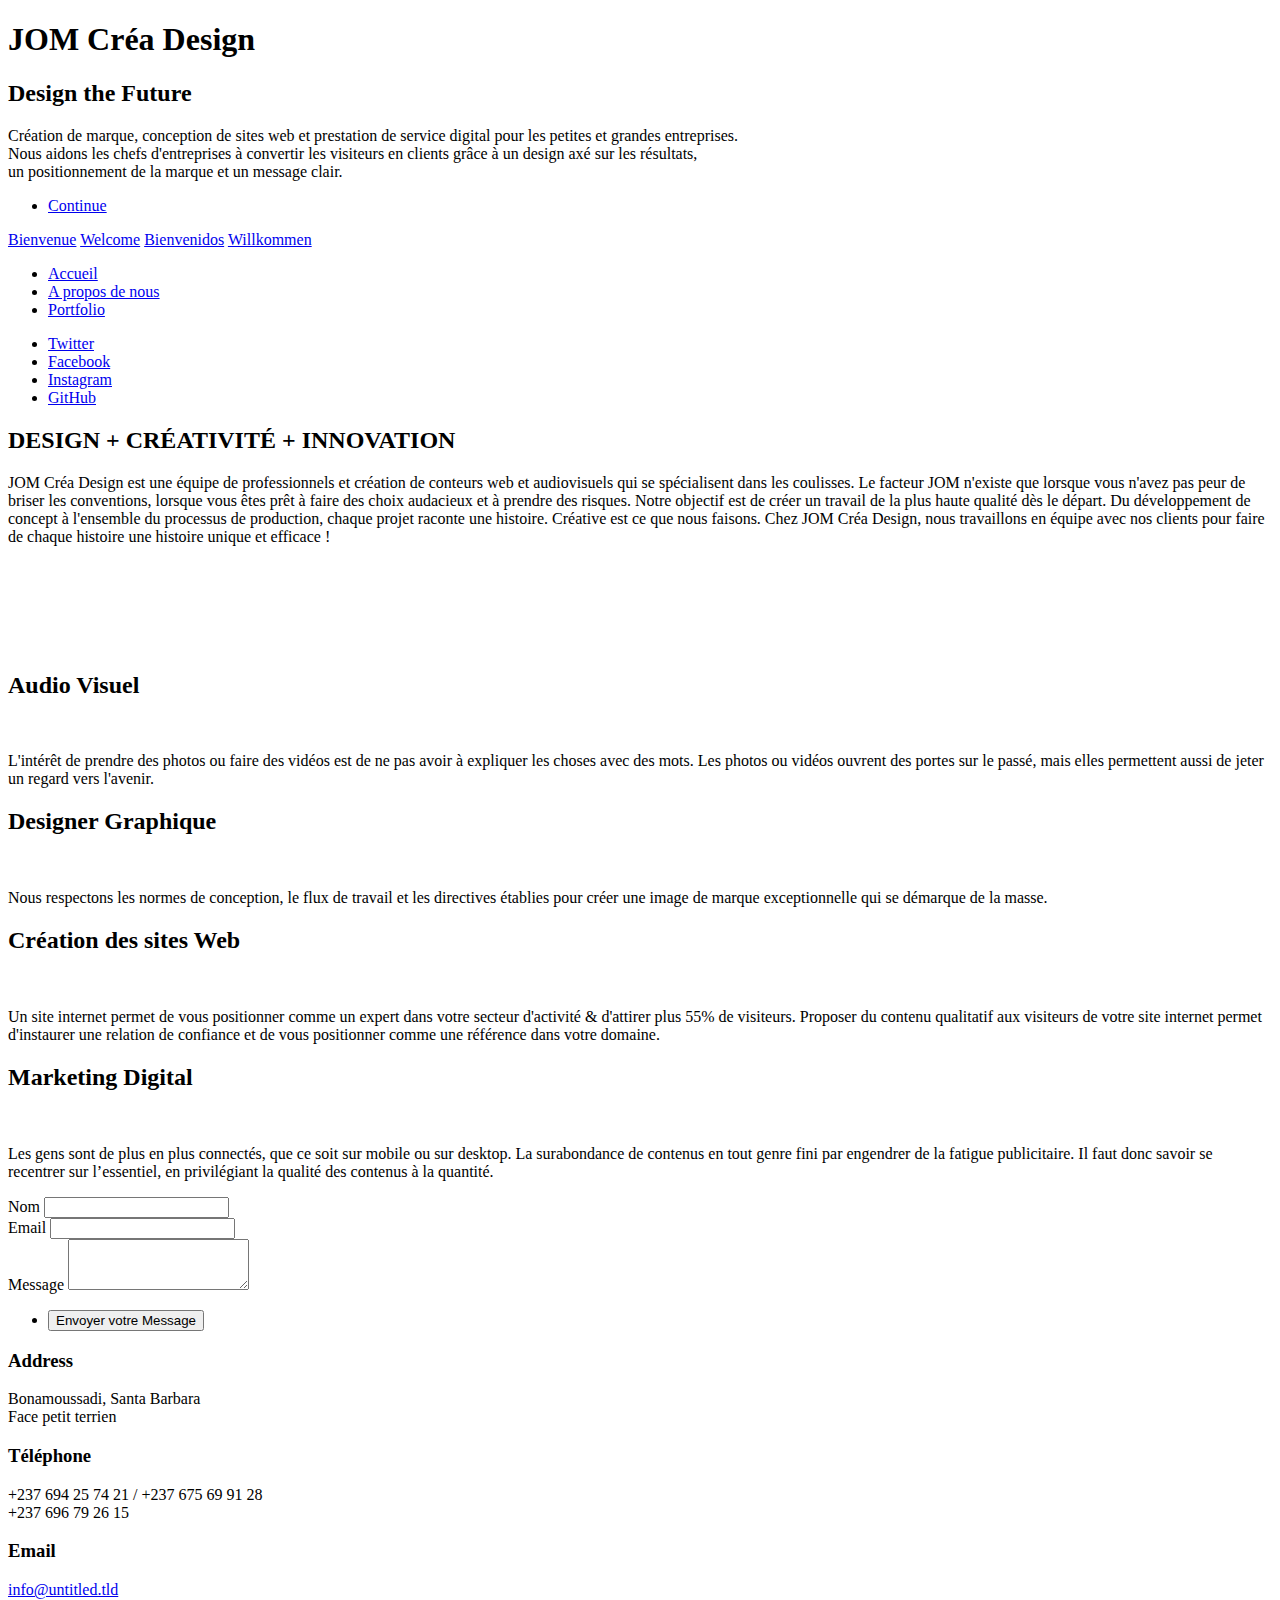
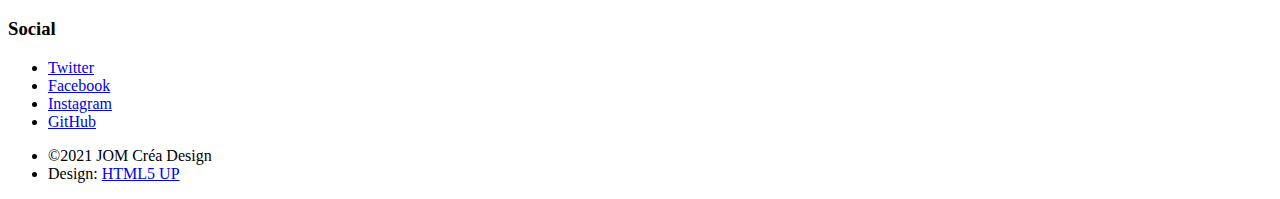
==== index.html @ 3e7ab995 "Add files via upload" ====
<!DOCTYPE HTML>
<!--
	Massively by HTML5 UP
	html5up.net | @ajlkn
	Free for personal and commercial use under the CCA 3.0 license (html5up.net/license)
-->
<html>
	<head>
		<title>JOM Créa Design</title>
		<meta charset="utf-8" />
		<meta name="viewport" content="width=device-width, initial-scale=1, user-scalable=no" />
		<link rel="stylesheet" href="assets/css/main.css" />
		<link rel="stylesheet" href="assets/css/lightbox.min.css" />
		<script type="text/javascript" src="assets/js/lightbox-plus-jquery.min.js"></script>
		<noscript><link rel="stylesheet" href="assets/css/noscript.css" /></noscript>
	</head>
	<body class="is-preload">

		<!-- Wrapper -->
			<div id="wrapper" class="fade-in">

				<!-- Intro -->
					<div id="intro">
						<h1>JOM Créa Design<br /></h1>
						<h2>Design the Future</h2>
						<p>Création de marque, conception de sites web et prestation de service digital pour les petites et grandes entreprises. <br>
							Nous aidons les chefs d'entreprises à convertir les visiteurs en clients grâce à un design axé sur les résultats, <br>
							un positionnement de la marque et un message clair.</p>
						<ul class="actions">
							<li><a href="#header" class="button icon solid solo fa-arrow-down scrolly">Continue</a></li>
						</ul>
					</div>

				<!-- Header -->
					<header id="header">
						<span><a href="index.html" class="logo">Bienvenue</a></span>
						<span><a href="index.html" class="logo">Welcome</a></span>
						<span><a href="index.html" class="logo">Bienvenidos</a></span>
						<span><a href="index.html" class="logo">Willkommen</a></span>
					</header>

				<!-- Nav -->
					<nav id="nav">
						<ul class="links">
							<li class="active"><a href="index.html">Accueil</a></li>
							<li><a href="generic.html">A propos de nous</a></li>
							<li><a href="elements.html">Portfolio</a></li>
						</ul>
						<ul class="icons">
							<li><a href="#" class="icon brands fa-twitter"><span class="label">Twitter</span></a></li>
							<li><a href="#" class="icon brands fa-facebook-f"><span class="label">Facebook</span></a></li>
							<li><a href="#" class="icon brands fa-instagram"><span class="label">Instagram</span></a></li>
							<li><a href="#" class="icon brands fa-github"><span class="label">GitHub</span></a></li>
						</ul>
					</nav>

				<!-- Main -->
					<div id="main">

						<!-- Featured Post -->
							<article class="post featured">
								<header class="major">
									<!----<span class="date">April 25, 2017</span>--->
									<h2>DESIGN + CRÉATIVITÉ + INNOVATION</h2>
									<p> JOM Créa Design est une équipe de professionnels et création de conteurs web et audiovisuels qui se spécialisent dans les coulisses. 
									Le facteur JOM n'existe que lorsque vous n'avez pas peur de briser les conventions, lorsque vous êtes prêt à faire des choix audacieux et à prendre des risques. Notre objectif est de créer un travail de la plus haute qualité dès le départ. Du développement de concept à l'ensemble du processus de production, chaque projet raconte une histoire. Créative est ce que nous faisons.
									Chez JOM Créa Design, nous travaillons en équipe avec nos clients pour faire de chaque histoire une histoire unique et efficace !</p>
								</header>
							<!----- Slideshow Container -->
								<div class="slideshow-container">
								<div class="mySlides fade">
									<a href="#" class="image main"><img src="images/Web Design.jpg" alt="" /></a>
								</div>
								<div class="mySlides fade">
									<a href="#" class="image main"><img src="images/pexels-kaboompics-com-6444.jpg" alt="" /></a>
								</div>
								<div class="mySlides fade">
									<a href="#" class="image main"><img src="images/pexels-erik-mclean-4115195.jpg" alt="" /></a>
								</div>
								<div class="mySlides fade">
									<a href="#" class="image main"><img src="images/pexels-jo-thÃ©ophile-2438928.jpg" alt="" /></a>
								</div>
								<div class="mySlides fade">
									<a href="#" class="image main"><img src="images/pexels-jessica-lynn-lewis-593324.jpg" alt="" /></a>
								</div>
								<!-- Next and previous buttons 
  									<a class="prev" onclick="plusSlides(-1)">&#10094;</a>
  									<a class="next" onclick="plusSlides(1)">&#10095;</a>
								</div>
								<br>-->

								<!-- The dots/circles -->
								<div style="text-align:center">
  									<span class="dot" onclick="currentSlide(1)"></span> 
  									<span class="dot" onclick="currentSlide(2)"></span> 
  									<span class="dot" onclick="currentSlide(3)"></span> 
									<span class="dot" onclick="currentSlide(4)"></span>
									<span class="dot" onclick="currentSlide(5)"></span> 
								</div>
								<!---- <ul class="actions special">
									<li><a href="#" class="button large">Full Story</a></li>
								</ul> --->
							</article>

						<!-- Posts -->
							<section class="posts">
								<article>
									<header>
										<!--- <span class="date">April 24, 2017</span> --->
										<h2>Audio Visuel</h2>
									</header>
									<a href="#" class="image fit"><img src="images/pexels-harry-cunningham-harrydigital-3619918.jpg" alt="" /></a>
									<p>L'intérêt de prendre des photos ou faire des vidéos est de ne pas avoir à expliquer les choses avec des mots. Les photos ou vidéos ouvrent des portes sur le passé, mais elles permettent aussi de jeter un regard vers l'avenir.</p>
									<!--- <ul class="actions special">
										<li><a href="#" class="button">Full Story</a></li>
									</ul> --->
								</article>
								<article>
									<header>
										<!--- <span class="date">April 22, 2017</span> --->
										<h2>Designer Graphique</h2>
									</header>
									<a href="#" class="image fit"><img src="images/Basics-of-Logo-Designing.jpg" alt="" /></a>
									<p>Nous respectons les normes de conception, le flux de travail et les directives établies pour créer une image de marque exceptionnelle qui se démarque de la masse.</p>
									<!--- <ul class="actions special">
										<li><a href="#" class="button">Full Story</a></li>
									</ul> --->
								</article>
								<article>
									<header>
										<!--- <span class="date">April 18, 2017</span> --->
										<h2>Création des sites Web</h2>
									</header>
									<a href="#" class="image fit"><img src="images/pexels-cytonn-photography-955398.jpg" alt="" /></a>
									<p>Un site internet permet de vous positionner comme un expert dans votre secteur d'activité & d'attirer plus 55% de visiteurs. Proposer du contenu qualitatif aux visiteurs de votre site internet permet d'instaurer une relation de confiance et de vous positionner comme une référence dans votre domaine.</p>
									<!---<ul class="actions special">
										<li><a href="#" class="button">Full Story</a></li>
									</ul>--->
								</article>
								<article>
									<header>
										<!--- <span class="date">April 14, 2017</span>--->
										<h2>Marketing Digital</h2>
									</header>
									<a href="#" class="image fit"><img src="images/Digital-marketing-concept.jpg.webp" alt="" /></a>
									<p>Les gens sont de plus en plus connectés, que ce soit sur mobile ou sur desktop.
										La surabondance de contenus en tout genre fini par engendrer de la fatigue publicitaire.
										Il faut donc savoir se recentrer sur l’essentiel, en privilégiant la qualité des contenus à la quantité.</p>
									<ul class="actions special">
										<!--- <li><a href="#" class="button">Full Story</a></li>
									</ul> --->
								</article>
								<!--- <article>
									<header>
										<span class="date">April 11, 2017</span>
										<h2><a href="#">Odio magna<br />
										sed consectetur</a></h2>
									</header>
									<a href="#" class="image fit"><img src="images/pic06.jpg" alt="" /></a>
									<p>Donec eget ex magna. Interdum et malesuada fames ac ante ipsum primis in faucibus. Pellentesque venenatis dolor imperdiet dolor mattis sagittis magna etiam.</p>
									<ul class="actions special">
										<li><a href="#" class="button">Full Story</a></li>
									</ul>
								</article>
								<article>
									<header>
										<span class="date">April 7, 2017</span>
										<h2><a href="#">Augue lorem<br />
										primis vestibulum</a></h2>
									</header>
									<a href="#" class="image fit"><img src="images/pic07.jpg" alt="" /></a>
									<p>Donec eget ex magna. Interdum et malesuada fames ac ante ipsum primis in faucibus. Pellentesque venenatis dolor imperdiet dolor mattis sagittis magna etiam.</p>
									<ul class="actions special">
										<li><a href="#" class="button">Full Story</a></li>
									</ul>
								</article> --->
							</section>

						<!-- Footer -->
							<!-- <footer>
								<div class="pagination">
									<a href="#" class="previous">Prev</a>
									<a href="#" class="page active">1</a>
									<a href="#" class="page">2</a>
									<a href="#" class="page">3</a>
									<span class="extra">&hellip;</span>
									<a href="#" class="page">8</a>
									<a href="#" class="page">9</a>
									<a href="#" class="page">10</a>
									<a href="#" class="next">Next</a>
								</div>
							</footer> --->

					</div>

				<!-- Footer -->
					<footer id="footer">
						<section>
							<form method="post" action="#">
								<div class="fields">
									<div class="field">
										<label for="name">Nom</label>
										<input type="text" name="name" id="name" />
									</div>
									<div class="field">
										<label for="email">Email</label>
										<input type="text" name="email" id="email" />
									</div>
									<div class="field">
										<label for="message">Message</label>
										<textarea name="message" id="message" rows="3"></textarea>
									</div>
								</div>
								<ul class="actions">
									<li><input type="submit" value="Envoyer votre Message" /></li>
								</ul>
							</form>
						</section>
						<section class="split contact">
							<section class="alt">
								<h3>Address</h3>
								<p>Bonamoussadi, Santa Barbara<br />
									Face petit terrien</p>
							</section>
							<section>
								<h3>Téléphone</h3>
								<p>+237 694 25 74 21 / +237 675 69 91 28 <br> +237 696 79 26 15</p>
							</section>
							<section>
								<h3>Email</h3>
								<p><a href="#">info@untitled.tld</a></p>
							</section>
							<section>
								<h3>Social</h3>
								<ul class="icons alt">
									<li><a href="#" class="icon brands alt fa-twitter"><span class="label">Twitter</span></a></li>
									<li><a href="#" class="icon brands alt fa-facebook-f"><span class="label">Facebook</span></a></li>
									<li><a href="#" class="icon brands alt fa-instagram"><span class="label">Instagram</span></a></li>
									<li><a href="#" class="icon brands alt fa-github"><span class="label">GitHub</span></a></li>
								</ul>
							</section>
						</section>
					</footer>

				<!-- Copyright -->
					<div id="copyright">
						<ul><li>&copy;2021 JOM Créa Design</li><li>Design: <a href="https://html5up.net">HTML5 UP</a></li></ul>
					</div>

			</div>

		<!-- Scripts -->
			<script src="assets/js/jquery.min.js"></script>
			<script src="assets/js/jquery.scrollex.min.js"></script>
			<script src="assets/js/jquery.scrolly.min.js"></script>
			<script src="assets/js/browser.min.js"></script>
			<script src="assets/js/breakpoints.min.js"></script>
			<script src="assets/js/util.js"></script>
			<script src="assets/js/main.js"></script>
			<script src="assets/js/lightbox-plus-jquery.min.js"></script>

	</body>
</html>
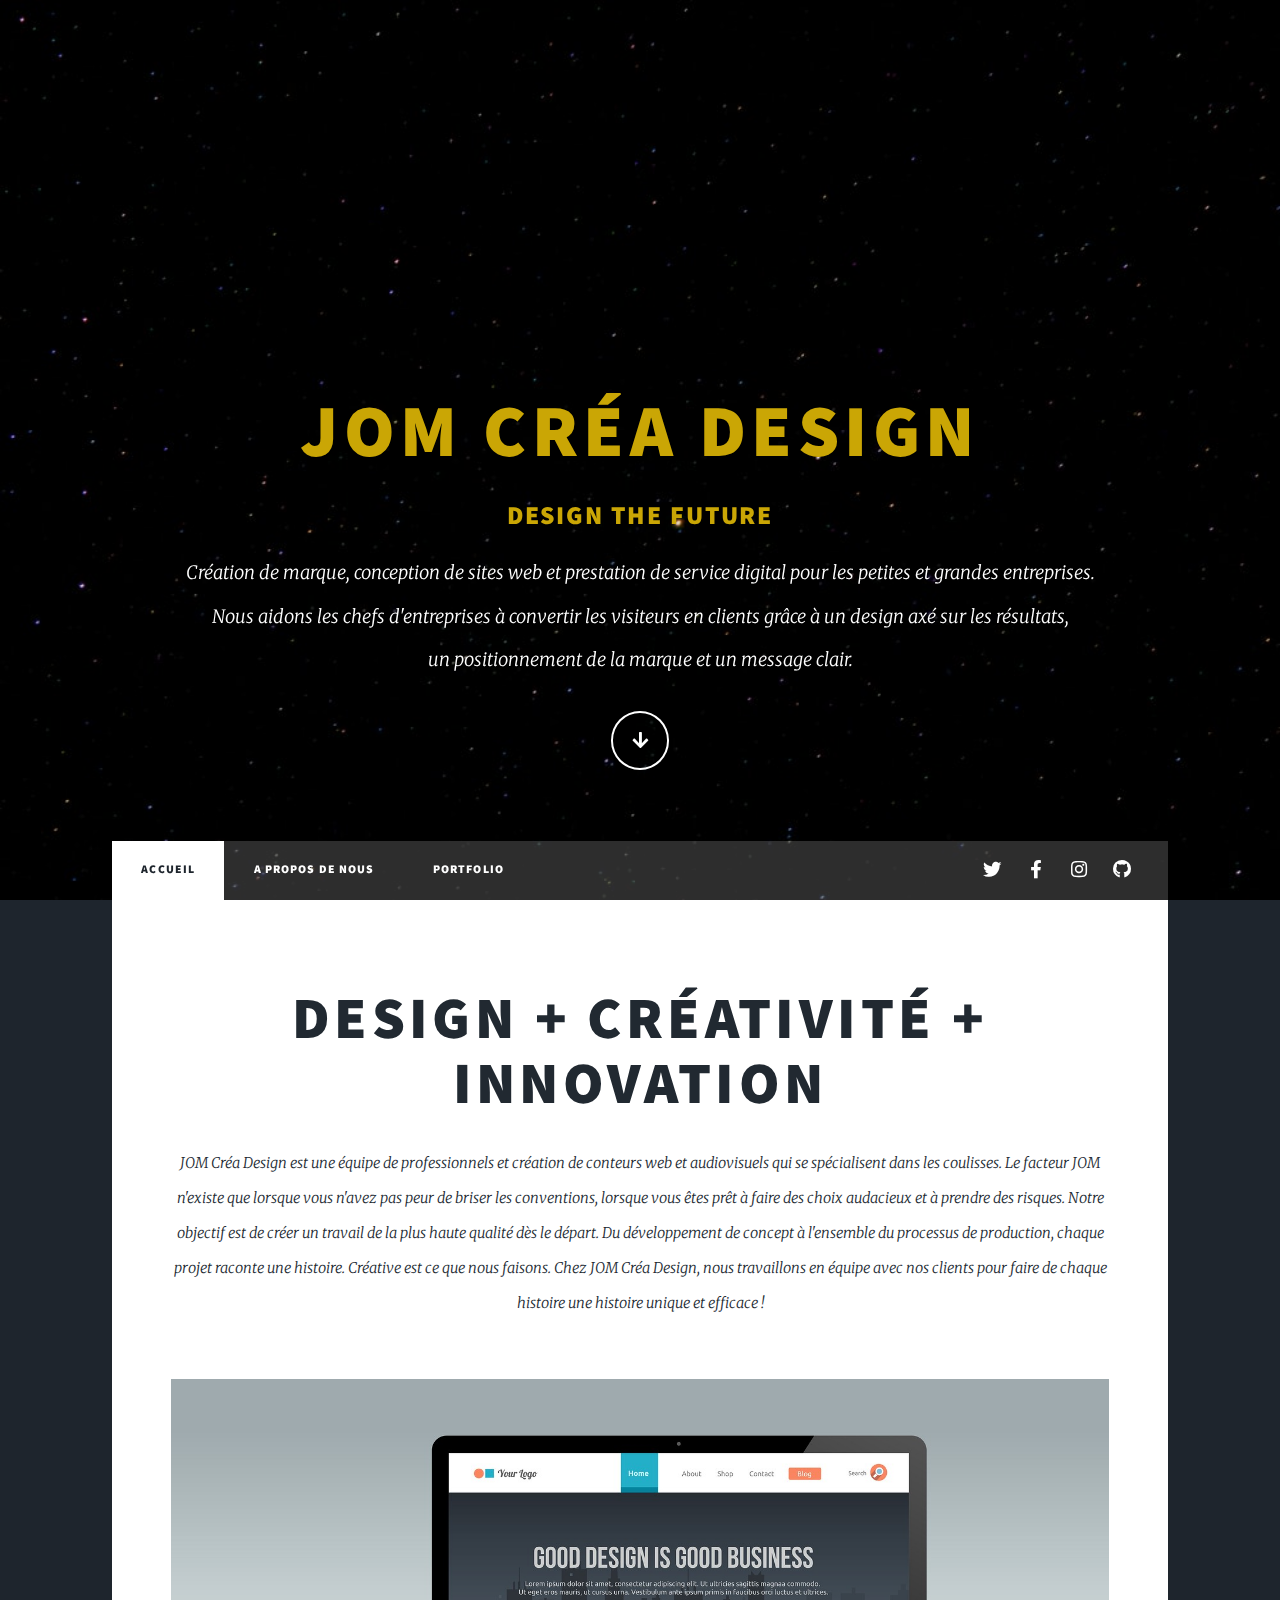
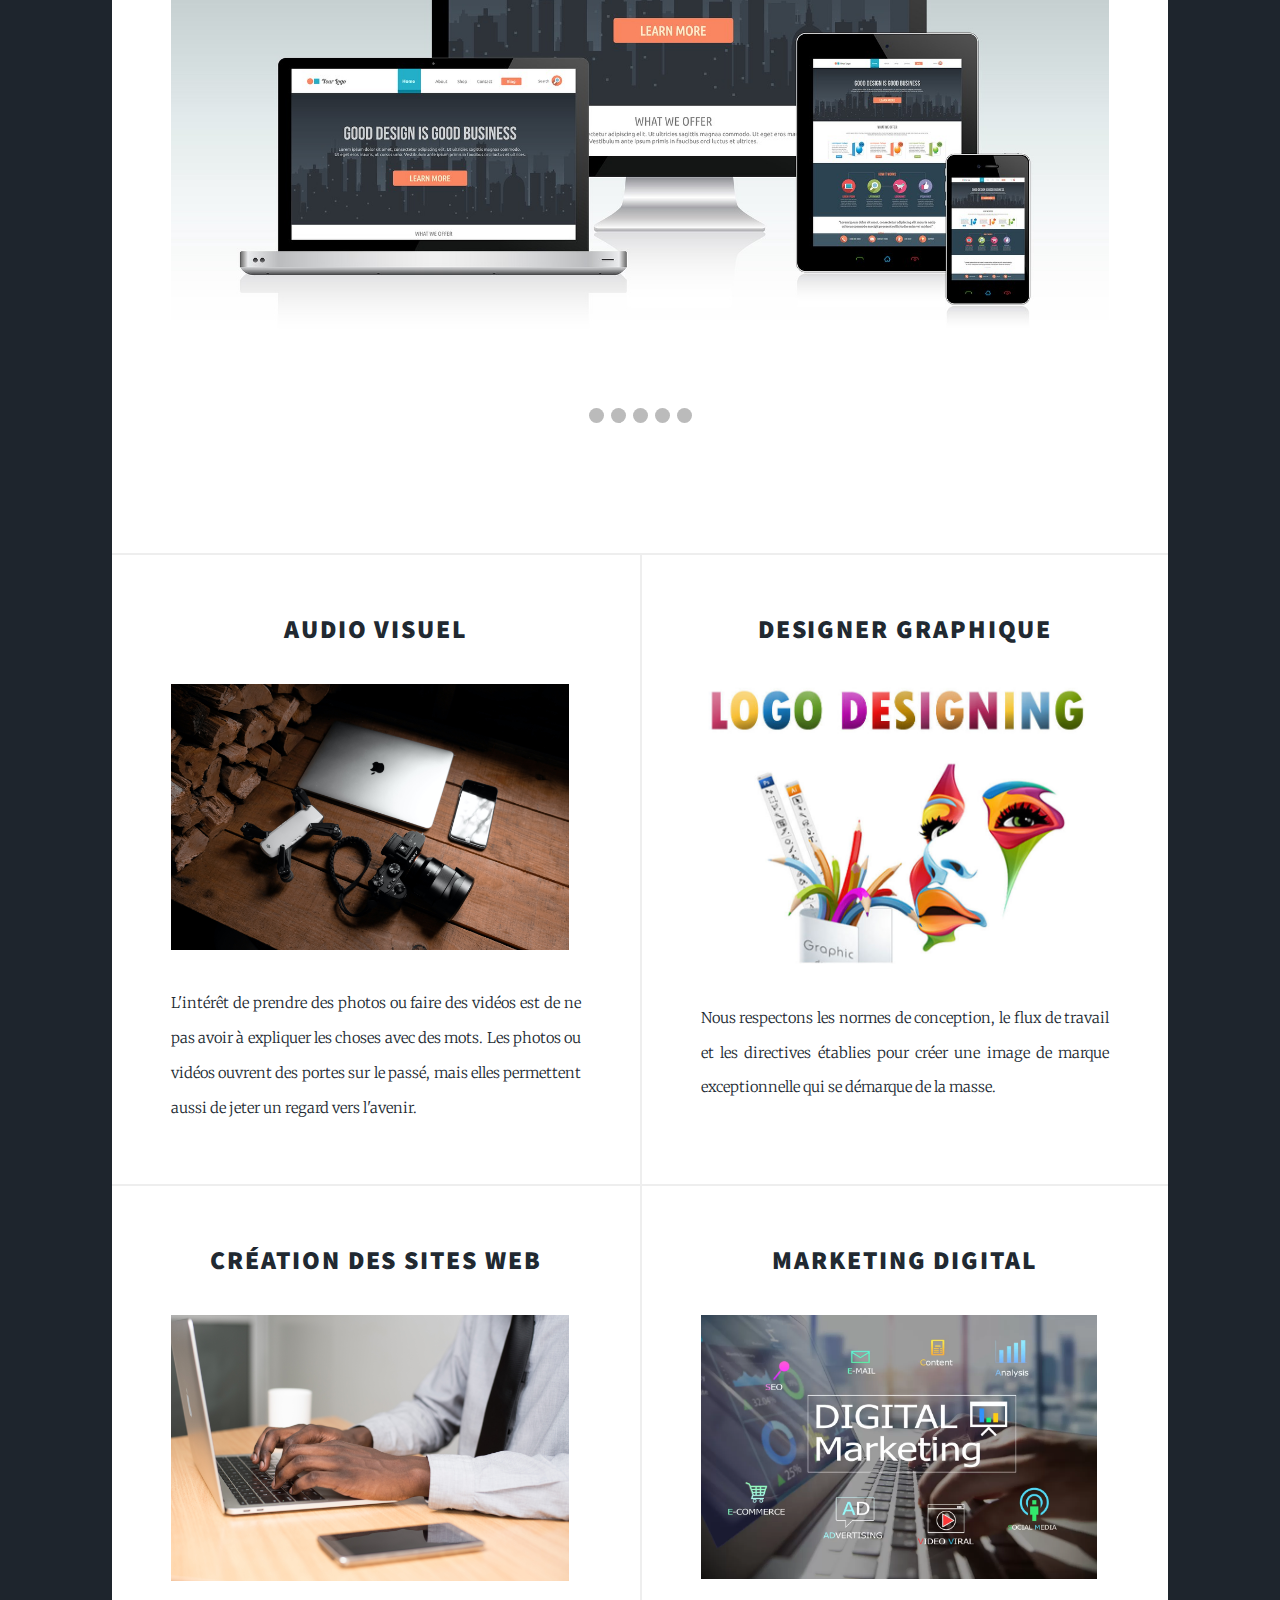
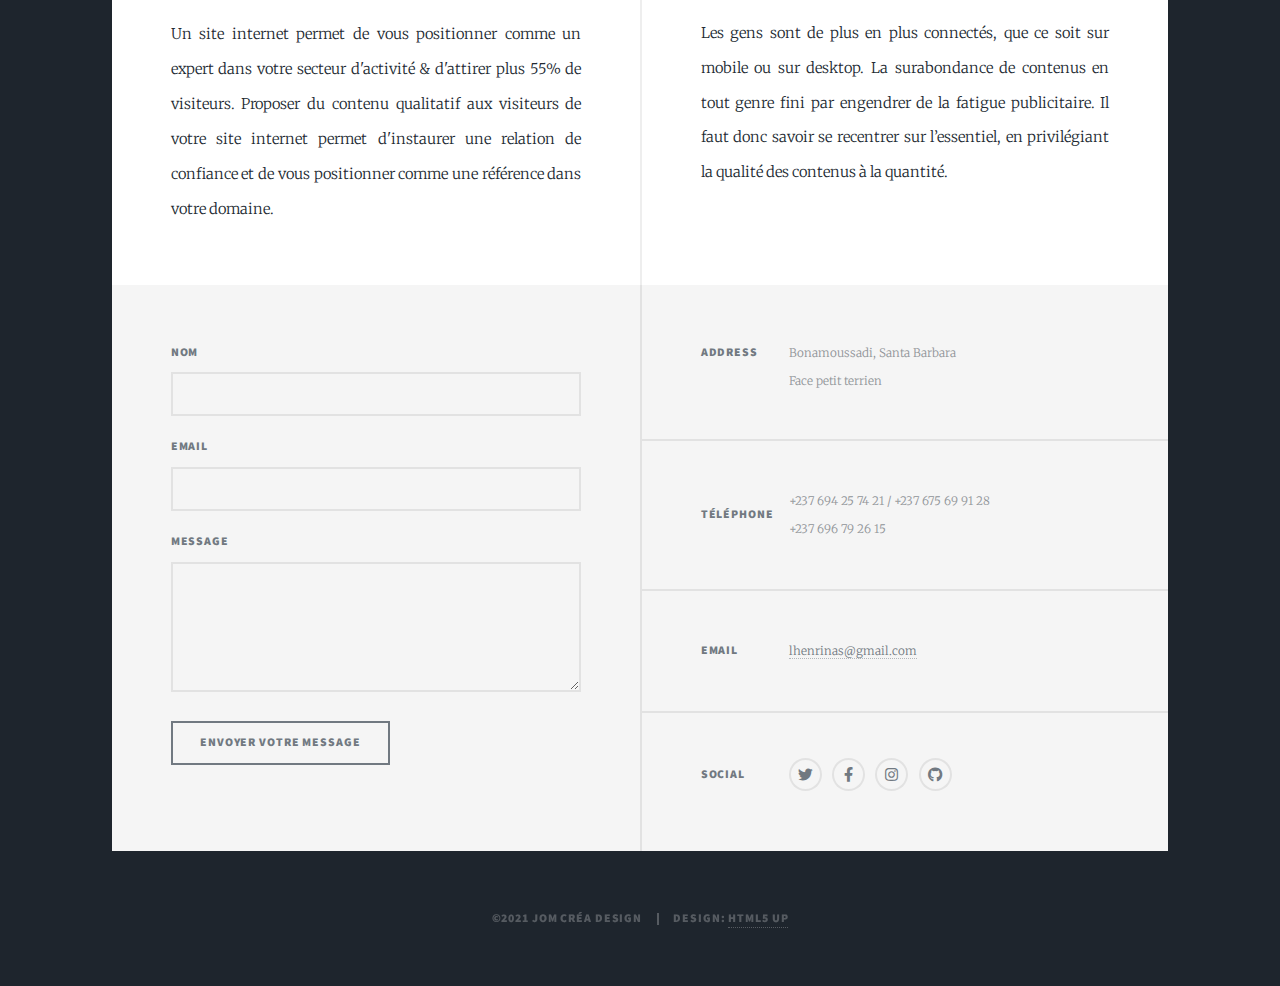
==== commit df66748a: "Update index.html" ====
--- a/index.html
+++ b/index.html
@@ -228,7 +228,7 @@
 							</section>
 							<section>
 								<h3>Email</h3>
-								<p><a href="#">info@untitled.tld</a></p>
+								<p><a href="#">lhenrinas@gmail.com</a></p>
 							</section>
 							<section>
 								<h3>Social</h3>
@@ -260,4 +260,4 @@
 			<script src="assets/js/lightbox-plus-jquery.min.js"></script>
 
 	</body>
-</html>+</html>
--- a/assets/css/main.css
+++ b/assets/css/main.css
@@ -0,0 +1,4831 @@
+@import url(fontawesome-all.min.css);
+@import url("https://fonts.googleapis.com/css?family=Merriweather:300,700,300italic,700italic|Source+Sans+Pro:900");
+
+/*
+	Massively by HTML5 UP
+	html5up.net | @ajlkn
+	Free for personal and commercial use under the CCA 3.0 license (html5up.net/license)
+*/
+
+html, body, div, span, applet, object,
+iframe, h1, h2, h3, h4, h5, h6, p, blockquote,
+pre, a, abbr, acronym, address, big, cite,
+code, del, dfn, em, img, ins, kbd, q, s, samp,
+small, strike, strong, sub, sup, tt, var, b,
+u, i, center, dl, dt, dd, ol, ul, li, fieldset,
+form, label, legend, table, caption, tbody,
+tfoot, thead, tr, th, td, article, aside,
+canvas, details, embed, figure, figcaption,
+footer, header, hgroup, menu, nav, output, ruby,
+section, summary, time, mark, audio, video {
+	margin: 0;
+	padding: 0;
+	border: 0;
+	font-size: 100%;
+	font: inherit;
+	vertical-align: baseline;}
+
+article, aside, details, figcaption, figure,
+footer, header, hgroup, menu, nav, section {
+	display: block;}
+
+body {
+	line-height: 1;
+}
+
+ol, ul {
+	list-style: none;
+}
+
+blockquote, q {
+	quotes: none;
+}
+
+	blockquote:before, blockquote:after, q:before, q:after {
+		content: '';
+		content: none;
+	}
+
+table {
+	border-collapse: collapse;
+	border-spacing: 0;
+}
+
+body {
+	-webkit-text-size-adjust: none;
+}
+
+mark {
+	background-color: transparent;
+	color: inherit;
+}
+
+input::-moz-focus-inner {
+	border: 0;
+	padding: 0;
+}
+
+input, select, textarea {
+	-moz-appearance: none;
+	-webkit-appearance: none;
+	-ms-appearance: none;
+	appearance: none;
+}
+
+/* Basic */
+
+	@-ms-viewport {
+		width: device-width;
+	}
+
+	body {
+		-ms-overflow-style: scrollbar;
+	}
+
+	@media screen and (max-width: 480px) {
+
+		html, body {
+			min-width: 320px;
+		}
+
+	}
+
+	html {
+		box-sizing: border-box;
+	}
+
+	*, *:before, *:after {
+		box-sizing: inherit;
+	}
+
+	body {
+		background-color: #1e252d;
+	}
+
+		body.is-preload *, body.is-preload *:before, body.is-preload *:after {
+			-moz-animation: none !important;
+			-webkit-animation: none !important;
+			-ms-animation: none !important;
+			animation: none !important;
+			-moz-transition: none !important;
+			-webkit-transition: none !important;
+			-ms-transition: none !important;
+			transition: none !important;
+		}
+
+/* Type */
+
+	html {
+		font-size: 16pt;
+	}
+
+		@media screen and (max-width: 1680px) {
+
+			html {
+				font-size: 12pt;
+			}
+
+		}
+
+		@media screen and (max-width: 1280px) {
+
+			html {
+				font-size: 11pt;
+			}
+
+		}
+
+		@media screen and (max-width: 360px) {
+
+			html {
+				font-size: 10pt;
+			}
+
+		}
+
+	body {
+		color: #212931;
+	}
+
+	body, input, select, textarea {
+		font-family: "Merriweather", Georgia, serif;
+		font-weight: 300;
+		font-size: 1rem;
+		line-height: 2.375;
+	}
+
+	a {
+		-moz-transition: color 0.2s ease-in-out, background-color 0.2s ease-in-out, border-color 0.2s ease-in-out, box-shadow 0.2s ease-in-out;
+		-webkit-transition: color 0.2s ease-in-out, background-color 0.2s ease-in-out, border-color 0.2s ease-in-out, box-shadow 0.2s ease-in-out;
+		-ms-transition: color 0.2s ease-in-out, background-color 0.2s ease-in-out, border-color 0.2s ease-in-out, box-shadow 0.2s ease-in-out;
+		transition: color 0.2s ease-in-out, background-color 0.2s ease-in-out, border-color 0.2s ease-in-out, box-shadow 0.2s ease-in-out;
+		border-bottom: dotted 1px;
+		text-decoration: none;
+	}
+
+		a:hover {
+			border-bottom-color: transparent;
+		}
+
+	strong, b {
+		font-weight: 600;
+	}
+
+	em, i {
+		font-style: italic;
+	}
+
+	p {
+		text-align: justify;
+		margin: 0 0 2rem 0;
+	}
+
+	h1, h2, h3, h4, h5, h6 {
+		font-family: "Source Sans Pro", Helvetica, sans-serif;
+		font-weight: 900;
+		line-height: 1.5;
+		letter-spacing: 0.075em;
+		text-transform: uppercase;
+		margin: 0 0 1rem 0;
+	}
+
+		h1 a, h2 a, h3 a, h4 a, h5 a, h6 a {
+			border-bottom: 0;
+			color: inherit;
+			text-decoration: none;
+		}
+
+	h1 {
+		font-size: 4rem;
+		line-height: 1.1;
+		margin: 0 0 2rem 0;
+	}
+
+	h2 {
+		font-size: 1.75rem;
+		line-height: 1.3;
+		margin: 0 0 1.5rem 0;
+	}
+
+	h3 {
+		font-size: 1.25rem;
+		margin: 0 0 1.5rem 0;
+	}
+
+	h4 {
+		font-size: 1rem;
+	}
+
+	h5 {
+		font-size: 0.9rem;
+	}
+
+	h6 {
+		font-size: 0.8rem;
+	}
+
+	sub {
+		font-size: 0.8rem;
+		position: relative;
+		top: 0.5rem;
+	}
+
+	sup {
+		font-size: 0.8rem;
+		position: relative;
+		top: -0.5rem;
+	}
+
+	blockquote {
+		border-left: solid 4px;
+		font-style: italic;
+		margin: 0 0 2rem 0;
+		padding: 0.5rem 0 0.5rem 2rem;
+	}
+
+	code {
+		border: solid 2px;
+		font-family: "Courier New", monospace;
+		font-size: 0.9rem;
+		margin: 0 0.25rem;
+		padding: 0.25rem 0.65rem;
+	}
+
+	pre {
+		-webkit-overflow-scrolling: touch;
+		font-family: "Courier New", monospace;
+		font-size: 0.9rem;
+		margin: 0 0 2rem 0;
+	}
+
+		pre code {
+			display: block;
+			line-height: 1.75;
+			padding: 1rem 1.5rem;
+			overflow-x: auto;
+		}
+
+	hr {
+		border: 0;
+		border-bottom: solid 2px;
+		margin: 3rem 0;
+	}
+
+		hr.major {
+			margin: 5rem 0;
+		}
+
+	.align-left {
+		text-align: left;
+	}
+
+	.align-center {
+		text-align: center;
+	}
+
+	.align-right {
+		text-align: right;
+	}
+
+	input, select, textarea {
+		color: #212931;
+	}
+
+	a {
+		color: #212931;
+		border-bottom-color: rgba(33, 41, 49, 0.5);
+	}
+
+		a:hover {
+			border-bottom-color: transparent;
+			color: #caa605 !important;
+		}
+
+	strong, b {
+		color: #212931;
+	}
+
+	h1, h2, h3, h4, h5, h6 {
+		color: #212931;
+	}
+
+	blockquote {
+		border-left-color: #eeeeee;
+	}
+
+	code {
+		background: rgba(220, 220, 220, 0.25);
+		border-color: #eeeeee;
+	}
+
+	hr {
+		border-bottom-color: #eeeeee;
+	}
+
+/* Row */
+
+	.row {
+		display: flex;
+		flex-wrap: wrap;
+		box-sizing: border-box;
+		align-items: stretch;
+	}
+
+		.row > * {
+			box-sizing: border-box;
+		}
+
+		.row.gtr-uniform > * > :last-child {
+			margin-bottom: 0;
+		}
+
+		.row.aln-left {
+			justify-content: flex-start;
+		}
+
+		.row.aln-center {
+			justify-content: center;
+		}
+
+		.row.aln-right {
+			justify-content: flex-end;
+		}
+
+		.row.aln-top {
+			align-items: flex-start;
+		}
+
+		.row.aln-middle {
+			align-items: center;
+		}
+
+		.row.aln-bottom {
+			align-items: flex-end;
+		}
+
+		.row > .imp {
+			order: -1;
+		}
+
+		.row > .col-1 {
+			width: 8.33333%;
+		}
+
+		.row > .off-1 {
+			margin-left: 8.33333%;
+		}
+
+		.row > .col-2 {
+			width: 16.66667%;
+		}
+
+		.row > .off-2 {
+			margin-left: 16.66667%;
+		}
+
+		.row > .col-3 {
+			width: 25%;
+		}
+
+		.row > .off-3 {
+			margin-left: 25%;
+		}
+
+		.row > .col-4 {
+			width: 33.33333%;
+		}
+
+		.row > .off-4 {
+			margin-left: 33.33333%;
+		}
+
+		.row > .col-5 {
+			width: 41.66667%;
+		}
+
+		.row > .off-5 {
+			margin-left: 41.66667%;
+		}
+
+		.row > .col-6 {
+			width: 50%;
+		}
+
+		.row > .off-6 {
+			margin-left: 50%;
+		}
+
+		.row > .col-7 {
+			width: 58.33333%;
+		}
+
+		.row > .off-7 {
+			margin-left: 58.33333%;
+		}
+
+		.row > .col-8 {
+			width: 66.66667%;
+		}
+
+		.row > .off-8 {
+			margin-left: 66.66667%;
+		}
+
+		.row > .col-9 {
+			width: 75%;
+		}
+
+		.row > .off-9 {
+			margin-left: 75%;
+		}
+
+		.row > .col-10 {
+			width: 83.33333%;
+		}
+
+		.row > .off-10 {
+			margin-left: 83.33333%;
+		}
+
+		.row > .col-11 {
+			width: 91.66667%;
+		}
+
+		.row > .off-11 {
+			margin-left: 91.66667%;
+		}
+
+		.row > .col-12 {
+			width: 100%;
+		}
+
+		.row > .off-12 {
+			margin-left: 100%;
+		}
+
+		.row.gtr-0 {
+			margin-top: 0;
+			margin-left: 0rem;
+		}
+
+			.row.gtr-0 > * {
+				padding: 0 0 0 0rem;
+			}
+
+			.row.gtr-0.gtr-uniform {
+				margin-top: 0rem;
+			}
+
+				.row.gtr-0.gtr-uniform > * {
+					padding-top: 0rem;
+				}
+
+		.row.gtr-25 {
+			margin-top: 0;
+			margin-left: -0.375rem;
+		}
+
+			.row.gtr-25 > * {
+				padding: 0 0 0 0.375rem;
+			}
+
+			.row.gtr-25.gtr-uniform {
+				margin-top: -0.375rem;
+			}
+
+				.row.gtr-25.gtr-uniform > * {
+					padding-top: 0.375rem;
+				}
+
+		.row.gtr-50 {
+			margin-top: 0;
+			margin-left: -0.75rem;
+		}
+
+			.row.gtr-50 > * {
+				padding: 0 0 0 0.75rem;
+			}
+
+			.row.gtr-50.gtr-uniform {
+				margin-top: -0.75rem;
+			}
+
+				.row.gtr-50.gtr-uniform > * {
+					padding-top: 0.75rem;
+				}
+
+		.row {
+			margin-top: 0;
+			margin-left: -1.5rem;
+		}
+
+			.row > * {
+				padding: 0 0 0 1.5rem;
+			}
+
+			.row.gtr-uniform {
+				margin-top: -1.5rem;
+			}
+
+				.row.gtr-uniform > * {
+					padding-top: 1.5rem;
+				}
+
+		.row.gtr-150 {
+			margin-top: 0;
+			margin-left: -2.25rem;
+		}
+
+			.row.gtr-150 > * {
+				padding: 0 0 0 2.25rem;
+			}
+
+			.row.gtr-150.gtr-uniform {
+				margin-top: -2.25rem;
+			}
+
+				.row.gtr-150.gtr-uniform > * {
+					padding-top: 2.25rem;
+				}
+
+		.row.gtr-200 {
+			margin-top: 0;
+			margin-left: -3rem;
+		}
+
+			.row.gtr-200 > * {
+				padding: 0 0 0 3rem;
+			}
+
+			.row.gtr-200.gtr-uniform {
+				margin-top: -3rem;
+			}
+
+				.row.gtr-200.gtr-uniform > * {
+					padding-top: 3rem;
+				}
+
+		@media screen and (max-width: 1680px) {
+
+			.row {
+				display: flex;
+				flex-wrap: wrap;
+				box-sizing: border-box;
+				align-items: stretch;
+			}
+
+				.row > * {
+					box-sizing: border-box;
+				}
+
+				.row.gtr-uniform > * > :last-child {
+					margin-bottom: 0;
+				}
+
+				.row.aln-left {
+					justify-content: flex-start;
+				}
+
+				.row.aln-center {
+					justify-content: center;
+				}
+
+				.row.aln-right {
+					justify-content: flex-end;
+				}
+
+				.row.aln-top {
+					align-items: flex-start;
+				}
+
+				.row.aln-middle {
+					align-items: center;
+				}
+
+				.row.aln-bottom {
+					align-items: flex-end;
+				}
+
+				.row > .imp-xlarge {
+					order: -1;
+				}
+
+				.row > .col-1-xlarge {
+					width: 8.33333%;
+				}
+
+				.row > .off-1-xlarge {
+					margin-left: 8.33333%;
+				}
+
+				.row > .col-2-xlarge {
+					width: 16.66667%;
+				}
+
+				.row > .off-2-xlarge {
+					margin-left: 16.66667%;
+				}
+
+				.row > .col-3-xlarge {
+					width: 25%;
+				}
+
+				.row > .off-3-xlarge {
+					margin-left: 25%;
+				}
+
+				.row > .col-4-xlarge {
+					width: 33.33333%;
+				}
+
+				.row > .off-4-xlarge {
+					margin-left: 33.33333%;
+				}
+
+				.row > .col-5-xlarge {
+					width: 41.66667%;
+				}
+
+				.row > .off-5-xlarge {
+					margin-left: 41.66667%;
+				}
+
+				.row > .col-6-xlarge {
+					width: 50%;
+				}
+
+				.row > .off-6-xlarge {
+					margin-left: 50%;
+				}
+
+				.row > .col-7-xlarge {
+					width: 58.33333%;
+				}
+
+				.row > .off-7-xlarge {
+					margin-left: 58.33333%;
+				}
+
+				.row > .col-8-xlarge {
+					width: 66.66667%;
+				}
+
+				.row > .off-8-xlarge {
+					margin-left: 66.66667%;
+				}
+
+				.row > .col-9-xlarge {
+					width: 75%;
+				}
+
+				.row > .off-9-xlarge {
+					margin-left: 75%;
+				}
+
+				.row > .col-10-xlarge {
+					width: 83.33333%;
+				}
+
+				.row > .off-10-xlarge {
+					margin-left: 83.33333%;
+				}
+
+				.row > .col-11-xlarge {
+					width: 91.66667%;
+				}
+
+				.row > .off-11-xlarge {
+					margin-left: 91.66667%;
+				}
+
+				.row > .col-12-xlarge {
+					width: 100%;
+				}
+
+				.row > .off-12-xlarge {
+					margin-left: 100%;
+				}
+
+				.row.gtr-0 {
+					margin-top: 0;
+					margin-left: 0rem;
+				}
+
+					.row.gtr-0 > * {
+						padding: 0 0 0 0rem;
+					}
+
+					.row.gtr-0.gtr-uniform {
+						margin-top: 0rem;
+					}
+
+						.row.gtr-0.gtr-uniform > * {
+							padding-top: 0rem;
+						}
+
+				.row.gtr-25 {
+					margin-top: 0;
+					margin-left: -0.375rem;
+				}
+
+					.row.gtr-25 > * {
+						padding: 0 0 0 0.375rem;
+					}
+
+					.row.gtr-25.gtr-uniform {
+						margin-top: -0.375rem;
+					}
+
+						.row.gtr-25.gtr-uniform > * {
+							padding-top: 0.375rem;
+						}
+
+				.row.gtr-50 {
+					margin-top: 0;
+					margin-left: -0.75rem;
+				}
+
+					.row.gtr-50 > * {
+						padding: 0 0 0 0.75rem;
+					}
+
+					.row.gtr-50.gtr-uniform {
+						margin-top: -0.75rem;
+					}
+
+						.row.gtr-50.gtr-uniform > * {
+							padding-top: 0.75rem;
+						}
+
+				.row {
+					margin-top: 0;
+					margin-left: -1.5rem;
+				}
+
+					.row > * {
+						padding: 0 0 0 1.5rem;
+					}
+
+					.row.gtr-uniform {
+						margin-top: -1.5rem;
+					}
+
+						.row.gtr-uniform > * {
+							padding-top: 1.5rem;
+						}
+
+				.row.gtr-150 {
+					margin-top: 0;
+					margin-left: -2.25rem;
+				}
+
+					.row.gtr-150 > * {
+						padding: 0 0 0 2.25rem;
+					}
+
+					.row.gtr-150.gtr-uniform {
+						margin-top: -2.25rem;
+					}
+
+						.row.gtr-150.gtr-uniform > * {
+							padding-top: 2.25rem;
+						}
+
+				.row.gtr-200 {
+					margin-top: 0;
+					margin-left: -3rem;
+				}
+
+					.row.gtr-200 > * {
+						padding: 0 0 0 3rem;
+					}
+
+					.row.gtr-200.gtr-uniform {
+						margin-top: -3rem;
+					}
+
+						.row.gtr-200.gtr-uniform > * {
+							padding-top: 3rem;
+						}
+
+		}
+
+		@media screen and (max-width: 1280px) {
+
+			.row {
+				display: flex;
+				flex-wrap: wrap;
+				box-sizing: border-box;
+				align-items: stretch;
+			}
+
+				.row > * {
+					box-sizing: border-box;
+				}
+
+				.row.gtr-uniform > * > :last-child {
+					margin-bottom: 0;
+				}
+
+				.row.aln-left {
+					justify-content: flex-start;
+				}
+
+				.row.aln-center {
+					justify-content: center;
+				}
+
+				.row.aln-right {
+					justify-content: flex-end;
+				}
+
+				.row.aln-top {
+					align-items: flex-start;
+				}
+
+				.row.aln-middle {
+					align-items: center;
+				}
+
+				.row.aln-bottom {
+					align-items: flex-end;
+				}
+
+				.row > .imp-large {
+					order: -1;
+				}
+
+				.row > .col-1-large {
+					width: 8.33333%;
+				}
+
+				.row > .off-1-large {
+					margin-left: 8.33333%;
+				}
+
+				.row > .col-2-large {
+					width: 16.66667%;
+				}
+
+				.row > .off-2-large {
+					margin-left: 16.66667%;
+				}
+
+				.row > .col-3-large {
+					width: 25%;
+				}
+
+				.row > .off-3-large {
+					margin-left: 25%;
+				}
+
+				.row > .col-4-large {
+					width: 33.33333%;
+				}
+
+				.row > .off-4-large {
+					margin-left: 33.33333%;
+				}
+
+				.row > .col-5-large {
+					width: 41.66667%;
+				}
+
+				.row > .off-5-large {
+					margin-left: 41.66667%;
+				}
+
+				.row > .col-6-large {
+					width: 50%;
+				}
+
+				.row > .off-6-large {
+					margin-left: 50%;
+				}
+
+				.row > .col-7-large {
+					width: 58.33333%;
+				}
+
+				.row > .off-7-large {
+					margin-left: 58.33333%;
+				}
+
+				.row > .col-8-large {
+					width: 66.66667%;
+				}
+
+				.row > .off-8-large {
+					margin-left: 66.66667%;
+				}
+
+				.row > .col-9-large {
+					width: 75%;
+				}
+
+				.row > .off-9-large {
+					margin-left: 75%;
+				}
+
+				.row > .col-10-large {
+					width: 83.33333%;
+				}
+
+				.row > .off-10-large {
+					margin-left: 83.33333%;
+				}
+
+				.row > .col-11-large {
+					width: 91.66667%;
+				}
+
+				.row > .off-11-large {
+					margin-left: 91.66667%;
+				}
+
+				.row > .col-12-large {
+					width: 100%;
+				}
+
+				.row > .off-12-large {
+					margin-left: 100%;
+				}
+
+				.row.gtr-0 {
+					margin-top: 0;
+					margin-left: 0rem;
+				}
+
+					.row.gtr-0 > * {
+						padding: 0 0 0 0rem;
+					}
+
+					.row.gtr-0.gtr-uniform {
+						margin-top: 0rem;
+					}
+
+						.row.gtr-0.gtr-uniform > * {
+							padding-top: 0rem;
+						}
+
+				.row.gtr-25 {
+					margin-top: 0;
+					margin-left: -0.375rem;
+				}
+
+					.row.gtr-25 > * {
+						padding: 0 0 0 0.375rem;
+					}
+
+					.row.gtr-25.gtr-uniform {
+						margin-top: -0.375rem;
+					}
+
+						.row.gtr-25.gtr-uniform > * {
+							padding-top: 0.375rem;
+						}
+
+				.row.gtr-50 {
+					margin-top: 0;
+					margin-left: -0.75rem;
+				}
+
+					.row.gtr-50 > * {
+						padding: 0 0 0 0.75rem;
+					}
+
+					.row.gtr-50.gtr-uniform {
+						margin-top: -0.75rem;
+					}
+
+						.row.gtr-50.gtr-uniform > * {
+							padding-top: 0.75rem;
+						}
+
+				.row {
+					margin-top: 0;
+					margin-left: -1.5rem;
+				}
+
+					.row > * {
+						padding: 0 0 0 1.5rem;
+					}
+
+					.row.gtr-uniform {
+						margin-top: -1.5rem;
+					}
+
+						.row.gtr-uniform > * {
+							padding-top: 1.5rem;
+						}
+
+				.row.gtr-150 {
+					margin-top: 0;
+					margin-left: -2.25rem;
+				}
+
+					.row.gtr-150 > * {
+						padding: 0 0 0 2.25rem;
+					}
+
+					.row.gtr-150.gtr-uniform {
+						margin-top: -2.25rem;
+					}
+
+						.row.gtr-150.gtr-uniform > * {
+							padding-top: 2.25rem;
+						}
+
+				.row.gtr-200 {
+					margin-top: 0;
+					margin-left: -3rem;
+				}
+
+					.row.gtr-200 > * {
+						padding: 0 0 0 3rem;
+					}
+
+					.row.gtr-200.gtr-uniform {
+						margin-top: -3rem;
+					}
+
+						.row.gtr-200.gtr-uniform > * {
+							padding-top: 3rem;
+						}
+
+		}
+
+		@media screen and (max-width: 980px) {
+
+			.row {
+				display: flex;
+				flex-wrap: wrap;
+				box-sizing: border-box;
+				align-items: stretch;
+			}
+
+				.row > * {
+					box-sizing: border-box;
+				}
+
+				.row.gtr-uniform > * > :last-child {
+					margin-bottom: 0;
+				}
+
+				.row.aln-left {
+					justify-content: flex-start;
+				}
+
+				.row.aln-center {
+					justify-content: center;
+				}
+
+				.row.aln-right {
+					justify-content: flex-end;
+				}
+
+				.row.aln-top {
+					align-items: flex-start;
+				}
+
+				.row.aln-middle {
+					align-items: center;
+				}
+
+				.row.aln-bottom {
+					align-items: flex-end;
+				}
+
+				.row > .imp-medium {
+					order: -1;
+				}
+
+				.row > .col-1-medium {
+					width: 8.33333%;
+				}
+
+				.row > .off-1-medium {
+					margin-left: 8.33333%;
+				}
+
+				.row > .col-2-medium {
+					width: 16.66667%;
+				}
+
+				.row > .off-2-medium {
+					margin-left: 16.66667%;
+				}
+
+				.row > .col-3-medium {
+					width: 25%;
+				}
+
+				.row > .off-3-medium {
+					margin-left: 25%;
+				}
+
+				.row > .col-4-medium {
+					width: 33.33333%;
+				}
+
+				.row > .off-4-medium {
+					margin-left: 33.33333%;
+				}
+
+				.row > .col-5-medium {
+					width: 41.66667%;
+				}
+
+				.row > .off-5-medium {
+					margin-left: 41.66667%;
+				}
+
+				.row > .col-6-medium {
+					width: 50%;
+				}
+
+				.row > .off-6-medium {
+					margin-left: 50%;
+				}
+
+				.row > .col-7-medium {
+					width: 58.33333%;
+				}
+
+				.row > .off-7-medium {
+					margin-left: 58.33333%;
+				}
+
+				.row > .col-8-medium {
+					width: 66.66667%;
+				}
+
+				.row > .off-8-medium {
+					margin-left: 66.66667%;
+				}
+
+				.row > .col-9-medium {
+					width: 75%;
+				}
+
+				.row > .off-9-medium {
+					margin-left: 75%;
+				}
+
+				.row > .col-10-medium {
+					width: 83.33333%;
+				}
+
+				.row > .off-10-medium {
+					margin-left: 83.33333%;
+				}
+
+				.row > .col-11-medium {
+					width: 91.66667%;
+				}
+
+				.row > .off-11-medium {
+					margin-left: 91.66667%;
+				}
+
+				.row > .col-12-medium {
+					width: 100%;
+				}
+
+				.row > .off-12-medium {
+					margin-left: 100%;
+				}
+
+				.row.gtr-0 {
+					margin-top: 0;
+					margin-left: 0rem;
+				}
+
+					.row.gtr-0 > * {
+						padding: 0 0 0 0rem;
+					}
+
+					.row.gtr-0.gtr-uniform {
+						margin-top: 0rem;
+					}
+
+						.row.gtr-0.gtr-uniform > * {
+							padding-top: 0rem;
+						}
+
+				.row.gtr-25 {
+					margin-top: 0;
+					margin-left: -0.375rem;
+				}
+
+					.row.gtr-25 > * {
+						padding: 0 0 0 0.375rem;
+					}
+
+					.row.gtr-25.gtr-uniform {
+						margin-top: -0.375rem;
+					}
+
+						.row.gtr-25.gtr-uniform > * {
+							padding-top: 0.375rem;
+						}
+
+				.row.gtr-50 {
+					margin-top: 0;
+					margin-left: -0.75rem;
+				}
+
+					.row.gtr-50 > * {
+						padding: 0 0 0 0.75rem;
+					}
+
+					.row.gtr-50.gtr-uniform {
+						margin-top: -0.75rem;
+					}
+
+						.row.gtr-50.gtr-uniform > * {
+							padding-top: 0.75rem;
+						}
+
+				.row {
+					margin-top: 0;
+					margin-left: -1.5rem;
+				}
+
+					.row > * {
+						padding: 0 0 0 1.5rem;
+					}
+
+					.row.gtr-uniform {
+						margin-top: -1.5rem;
+					}
+
+						.row.gtr-uniform > * {
+							padding-top: 1.5rem;
+						}
+
+				.row.gtr-150 {
+					margin-top: 0;
+					margin-left: -2.25rem;
+				}
+
+					.row.gtr-150 > * {
+						padding: 0 0 0 2.25rem;
+					}
+
+					.row.gtr-150.gtr-uniform {
+						margin-top: -2.25rem;
+					}
+
+						.row.gtr-150.gtr-uniform > * {
+							padding-top: 2.25rem;
+						}
+
+				.row.gtr-200 {
+					margin-top: 0;
+					margin-left: -3rem;
+				}
+
+					.row.gtr-200 > * {
+						padding: 0 0 0 3rem;
+					}
+
+					.row.gtr-200.gtr-uniform {
+						margin-top: -3rem;
+					}
+
+						.row.gtr-200.gtr-uniform > * {
+							padding-top: 3rem;
+						}
+
+		}
+
+		@media screen and (max-width: 736px) {
+
+			.row {
+				display: flex;
+				flex-wrap: wrap;
+				box-sizing: border-box;
+				align-items: stretch;
+			}
+
+				.row > * {
+					box-sizing: border-box;
+				}
+
+				.row.gtr-uniform > * > :last-child {
+					margin-bottom: 0;
+				}
+
+				.row.aln-left {
+					justify-content: flex-start;
+				}
+
+				.row.aln-center {
+					justify-content: center;
+				}
+
+				.row.aln-right {
+					justify-content: flex-end;
+				}
+
+				.row.aln-top {
+					align-items: flex-start;
+				}
+
+				.row.aln-middle {
+					align-items: center;
+				}
+
+				.row.aln-bottom {
+					align-items: flex-end;
+				}
+
+				.row > .imp-small {
+					order: -1;
+				}
+
+				.row > .col-1-small {
+					width: 8.33333%;
+				}
+
+				.row > .off-1-small {
+					margin-left: 8.33333%;
+				}
+
+				.row > .col-2-small {
+					width: 16.66667%;
+				}
+
+				.row > .off-2-small {
+					margin-left: 16.66667%;
+				}
+
+				.row > .col-3-small {
+					width: 25%;
+				}
+
+				.row > .off-3-small {
+					margin-left: 25%;
+				}
+
+				.row > .col-4-small {
+					width: 33.33333%;
+				}
+
+				.row > .off-4-small {
+					margin-left: 33.33333%;
+				}
+
+				.row > .col-5-small {
+					width: 41.66667%;
+				}
+
+				.row > .off-5-small {
+					margin-left: 41.66667%;
+				}
+
+				.row > .col-6-small {
+					width: 50%;
+				}
+
+				.row > .off-6-small {
+					margin-left: 50%;
+				}
+
+				.row > .col-7-small {
+					width: 58.33333%;
+				}
+
+				.row > .off-7-small {
+					margin-left: 58.33333%;
+				}
+
+				.row > .col-8-small {
+					width: 66.66667%;
+				}
+
+				.row > .off-8-small {
+					margin-left: 66.66667%;
+				}
+
+				.row > .col-9-small {
+					width: 75%;
+				}
+
+				.row > .off-9-small {
+					margin-left: 75%;
+				}
+
+				.row > .col-10-small {
+					width: 83.33333%;
+				}
+
+				.row > .off-10-small {
+					margin-left: 83.33333%;
+				}
+
+				.row > .col-11-small {
+					width: 91.66667%;
+				}
+
+				.row > .off-11-small {
+					margin-left: 91.66667%;
+				}
+
+				.row > .col-12-small {
+					width: 100%;
+				}
+
+				.row > .off-12-small {
+					margin-left: 100%;
+				}
+
+				.row.gtr-0 {
+					margin-top: 0;
+					margin-left: 0rem;
+				}
+
+					.row.gtr-0 > * {
+						padding: 0 0 0 0rem;
+					}
+
+					.row.gtr-0.gtr-uniform {
+						margin-top: 0rem;
+					}
+
+						.row.gtr-0.gtr-uniform > * {
+							padding-top: 0rem;
+						}
+
+				.row.gtr-25 {
+					margin-top: 0;
+					margin-left: -0.375rem;
+				}
+
+					.row.gtr-25 > * {
+						padding: 0 0 0 0.375rem;
+					}
+
+					.row.gtr-25.gtr-uniform {
+						margin-top: -0.375rem;
+					}
+
+						.row.gtr-25.gtr-uniform > * {
+							padding-top: 0.375rem;
+						}
+
+				.row.gtr-50 {
+					margin-top: 0;
+					margin-left: -0.75rem;
+				}
+
+					.row.gtr-50 > * {
+						padding: 0 0 0 0.75rem;
+					}
+
+					.row.gtr-50.gtr-uniform {
+						margin-top: -0.75rem;
+					}
+
+						.row.gtr-50.gtr-uniform > * {
+							padding-top: 0.75rem;
+						}
+
+				.row {
+					margin-top: 0;
+					margin-left: -1.5rem;
+				}
+
+					.row > * {
+						padding: 0 0 0 1.5rem;
+					}
+
+					.row.gtr-uniform {
+						margin-top: -1.5rem;
+					}
+
+						.row.gtr-uniform > * {
+							padding-top: 1.5rem;
+						}
+
+				.row.gtr-150 {
+					margin-top: 0;
+					margin-left: -2.25rem;
+				}
+
+					.row.gtr-150 > * {
+						padding: 0 0 0 2.25rem;
+					}
+
+					.row.gtr-150.gtr-uniform {
+						margin-top: -2.25rem;
+					}
+
+						.row.gtr-150.gtr-uniform > * {
+							padding-top: 2.25rem;
+						}
+
+				.row.gtr-200 {
+					margin-top: 0;
+					margin-left: -3rem;
+				}
+
+					.row.gtr-200 > * {
+						padding: 0 0 0 3rem;
+					}
+
+					.row.gtr-200.gtr-uniform {
+						margin-top: -3rem;
+					}
+
+						.row.gtr-200.gtr-uniform > * {
+							padding-top: 3rem;
+						}
+
+		}
+
+		@media screen and (max-width: 480px) {
+
+			.row {
+				display: flex;
+				flex-wrap: wrap;
+				box-sizing: border-box;
+				align-items: stretch;
+			}
+
+				.row > * {
+					box-sizing: border-box;
+				}
+
+				.row.gtr-uniform > * > :last-child {
+					margin-bottom: 0;
+				}
+
+				.row.aln-left {
+					justify-content: flex-start;
+				}
+
+				.row.aln-center {
+					justify-content: center;
+				}
+
+				.row.aln-right {
+					justify-content: flex-end;
+				}
+
+				.row.aln-top {
+					align-items: flex-start;
+				}
+
+				.row.aln-middle {
+					align-items: center;
+				}
+
+				.row.aln-bottom {
+					align-items: flex-end;
+				}
+
+				.row > .imp-xsmall {
+					order: -1;
+				}
+
+				.row > .col-1-xsmall {
+					width: 8.33333%;
+				}
+
+				.row > .off-1-xsmall {
+					margin-left: 8.33333%;
+				}
+
+				.row > .col-2-xsmall {
+					width: 16.66667%;
+				}
+
+				.row > .off-2-xsmall {
+					margin-left: 16.66667%;
+				}
+
+				.row > .col-3-xsmall {
+					width: 25%;
+				}
+
+				.row > .off-3-xsmall {
+					margin-left: 25%;
+				}
+
+				.row > .col-4-xsmall {
+					width: 33.33333%;
+				}
+
+				.row > .off-4-xsmall {
+					margin-left: 33.33333%;
+				}
+
+				.row > .col-5-xsmall {
+					width: 41.66667%;
+				}
+
+				.row > .off-5-xsmall {
+					margin-left: 41.66667%;
+				}
+
+				.row > .col-6-xsmall {
+					width: 50%;
+				}
+
+				.row > .off-6-xsmall {
+					margin-left: 50%;
+				}
+
+				.row > .col-7-xsmall {
+					width: 58.33333%;
+				}
+
+				.row > .off-7-xsmall {
+					margin-left: 58.33333%;
+				}
+
+				.row > .col-8-xsmall {
+					width: 66.66667%;
+				}
+
+				.row > .off-8-xsmall {
+					margin-left: 66.66667%;
+				}
+
+				.row > .col-9-xsmall {
+					width: 75%;
+				}
+
+				.row > .off-9-xsmall {
+					margin-left: 75%;
+				}
+
+				.row > .col-10-xsmall {
+					width: 83.33333%;
+				}
+
+				.row > .off-10-xsmall {
+					margin-left: 83.33333%;
+				}
+
+				.row > .col-11-xsmall {
+					width: 91.66667%;
+				}
+
+				.row > .off-11-xsmall {
+					margin-left: 91.66667%;
+				}
+
+				.row > .col-12-xsmall {
+					width: 100%;
+				}
+
+				.row > .off-12-xsmall {
+					margin-left: 100%;
+				}
+
+				.row.gtr-0 {
+					margin-top: 0;
+					margin-left: 0rem;
+				}
+
+					.row.gtr-0 > * {
+						padding: 0 0 0 0rem;
+					}
+
+					.row.gtr-0.gtr-uniform {
+						margin-top: 0rem;
+					}
+
+						.row.gtr-0.gtr-uniform > * {
+							padding-top: 0rem;
+						}
+
+				.row.gtr-25 {
+					margin-top: 0;
+					margin-left: -0.375rem;
+				}
+
+					.row.gtr-25 > * {
+						padding: 0 0 0 0.375rem;
+					}
+
+					.row.gtr-25.gtr-uniform {
+						margin-top: -0.375rem;
+					}
+
+						.row.gtr-25.gtr-uniform > * {
+							padding-top: 0.375rem;
+						}
+
+				.row.gtr-50 {
+					margin-top: 0;
+					margin-left: -0.75rem;
+				}
+
+					.row.gtr-50 > * {
+						padding: 0 0 0 0.75rem;
+					}
+
+					.row.gtr-50.gtr-uniform {
+						margin-top: -0.75rem;
+					}
+
+						.row.gtr-50.gtr-uniform > * {
+							padding-top: 0.75rem;
+						}
+
+				.row {
+					margin-top: 0;
+					margin-left: -1.5rem;
+				}
+
+					.row > * {
+						padding: 0 0 0 1.5rem;
+					}
+
+					.row.gtr-uniform {
+						margin-top: -1.5rem;
+					}
+
+						.row.gtr-uniform > * {
+							padding-top: 1.5rem;
+						}
+
+				.row.gtr-150 {
+					margin-top: 0;
+					margin-left: -2.25rem;
+				}
+
+					.row.gtr-150 > * {
+						padding: 0 0 0 2.25rem;
+					}
+
+					.row.gtr-150.gtr-uniform {
+						margin-top: -2.25rem;
+					}
+
+						.row.gtr-150.gtr-uniform > * {
+							padding-top: 2.25rem;
+						}
+
+				.row.gtr-200 {
+					margin-top: 0;
+					margin-left: -3rem;
+				}
+
+					.row.gtr-200 > * {
+						padding: 0 0 0 3rem;
+					}
+
+					.row.gtr-200.gtr-uniform {
+						margin-top: -3rem;
+					}
+
+						.row.gtr-200.gtr-uniform > * {
+							padding-top: 3rem;
+						}
+
+		}
+
+		@media screen and (max-width: 360px) {
+
+			.row {
+				display: flex;
+				flex-wrap: wrap;
+				box-sizing: border-box;
+				align-items: stretch;
+			}
+
+				.row > * {
+					box-sizing: border-box;
+				}
+
+				.row.gtr-uniform > * > :last-child {
+					margin-bottom: 0;
+				}
+
+				.row.aln-left {
+					justify-content: flex-start;
+				}
+
+				.row.aln-center {
+					justify-content: center;
+				}
+
+				.row.aln-right {
+					justify-content: flex-end;
+				}
+
+				.row.aln-top {
+					align-items: flex-start;
+				}
+
+				.row.aln-middle {
+					align-items: center;
+				}
+
+				.row.aln-bottom {
+					align-items: flex-end;
+				}
+
+				.row > .imp-xxsmall {
+					order: -1;
+				}
+
+				.row > .col-1-xxsmall {
+					width: 8.33333%;
+				}
+
+				.row > .off-1-xxsmall {
+					margin-left: 8.33333%;
+				}
+
+				.row > .col-2-xxsmall {
+					width: 16.66667%;
+				}
+
+				.row > .off-2-xxsmall {
+					margin-left: 16.66667%;
+				}
+
+				.row > .col-3-xxsmall {
+					width: 25%;
+				}
+
+				.row > .off-3-xxsmall {
+					margin-left: 25%;
+				}
+
+				.row > .col-4-xxsmall {
+					width: 33.33333%;
+				}
+
+				.row > .off-4-xxsmall {
+					margin-left: 33.33333%;
+				}
+
+				.row > .col-5-xxsmall {
+					width: 41.66667%;
+				}
+
+				.row > .off-5-xxsmall {
+					margin-left: 41.66667%;
+				}
+
+				.row > .col-6-xxsmall {
+					width: 50%;
+				}
+
+				.row > .off-6-xxsmall {
+					margin-left: 50%;
+				}
+
+				.row > .col-7-xxsmall {
+					width: 58.33333%;
+				}
+
+				.row > .off-7-xxsmall {
+					margin-left: 58.33333%;
+				}
+
+				.row > .col-8-xxsmall {
+					width: 66.66667%;
+				}
+
+				.row > .off-8-xxsmall {
+					margin-left: 66.66667%;
+				}
+
+				.row > .col-9-xxsmall {
+					width: 75%;
+				}
+
+				.row > .off-9-xxsmall {
+					margin-left: 75%;
+				}
+
+				.row > .col-10-xxsmall {
+					width: 83.33333%;
+				}
+
+				.row > .off-10-xxsmall {
+					margin-left: 83.33333%;
+				}
+
+				.row > .col-11-xxsmall {
+					width: 91.66667%;
+				}
+
+				.row > .off-11-xxsmall {
+					margin-left: 91.66667%;
+				}
+
+				.row > .col-12-xxsmall {
+					width: 100%;
+				}
+
+				.row > .off-12-xxsmall {
+					margin-left: 100%;
+				}
+
+				.row.gtr-0 {
+					margin-top: 0;
+					margin-left: 0rem;
+				}
+
+					.row.gtr-0 > * {
+						padding: 0 0 0 0rem;
+					}
+
+					.row.gtr-0.gtr-uniform {
+						margin-top: 0rem;
+					}
+
+						.row.gtr-0.gtr-uniform > * {
+							padding-top: 0rem;
+						}
+
+				.row.gtr-25 {
+					margin-top: 0;
+					margin-left: -0.375rem;
+				}
+
+					.row.gtr-25 > * {
+						padding: 0 0 0 0.375rem;
+					}
+
+					.row.gtr-25.gtr-uniform {
+						margin-top: -0.375rem;
+					}
+
+						.row.gtr-25.gtr-uniform > * {
+							padding-top: 0.375rem;
+						}
+
+				.row.gtr-50 {
+					margin-top: 0;
+					margin-left: -0.75rem;
+				}
+
+					.row.gtr-50 > * {
+						padding: 0 0 0 0.75rem;
+					}
+
+					.row.gtr-50.gtr-uniform {
+						margin-top: -0.75rem;
+					}
+
+						.row.gtr-50.gtr-uniform > * {
+							padding-top: 0.75rem;
+				
+						}
+
+				.row {
+					margin-top: 0;
+					margin-left: -1.5rem;
+				}
+
+					.row > * {
+						padding: 0 0 0 1.5rem;
+					}
+
+					.row.gtr-uniform {
+						margin-top: -1.5rem;
+					}
+
+						.row.gtr-uniform > * {
+							padding-top: 1.5rem;
+						}
+
+				.row.gtr-150 {
+					margin-top: 0;
+					margin-left: -2.25rem;
+				}
+
+					.row.gtr-150 > * {
+						padding: 0 0 0 2.25rem;
+					}
+
+					.row.gtr-150.gtr-uniform {
+						margin-top: -2.25rem;
+					}
+
+						.row.gtr-150.gtr-uniform > * {
+							padding-top: 2.25rem;
+						}
+
+				.row.gtr-200 {
+					margin-top: 0;
+					margin-left: -3rem;
+				}
+
+					.row.gtr-200 > * {
+						padding: 0 0 0 3rem;
+					}
+
+					.row.gtr-200.gtr-uniform {
+						margin-top: -3rem;
+					}
+
+						.row.gtr-200.gtr-uniform > * {
+							padding-top: 3rem;
+						}
+
+		}
+
+/* Box */
+
+	.box {
+		border: solid 2px;
+		margin-bottom: 2rem;
+		padding: 1.5rem;
+	}
+
+		.box > :last-child,
+		.box > :last-child > :last-child,
+		.box > :last-child > :last-child > :last-child {
+			margin-bottom: 0;
+		}
+
+		.box.alt {
+			border: 0;
+			border-radius: 0;
+			padding: 0;
+		}
+
+	.box {
+		border-color: #eeeeee;
+	}
+
+/* Button */
+
+	input[type="submit"],
+	input[type="reset"],
+	input[type="button"],
+	button,
+	.button {
+		-moz-appearance: none;
+		-webkit-appearance: none;
+		-ms-appearance: none;
+		appearance: none;
+		-moz-transition: background-color 0.2s ease-in-out, box-shadow 0.2s ease-in-out, color 0.2s ease-in-out;
+		-webkit-transition: background-color 0.2s ease-in-out, box-shadow 0.2s ease-in-out, color 0.2s ease-in-out;
+		-ms-transition: background-color 0.2s ease-in-out, box-shadow 0.2s ease-in-out, color 0.2s ease-in-out;
+		transition: background-color 0.2s ease-in-out, box-shadow 0.2s ease-in-out, color 0.2s ease-in-out;
+		border: 0;
+		border-radius: 0;
+		cursor: pointer;
+		display: inline-block;
+		font-family: "Source Sans Pro", Helvetica, sans-serif;
+		font-size: 0.8rem;
+		font-weight: 900;
+		letter-spacing: 0.075em;
+		height: 3rem;
+		line-height: 3rem;
+		padding: 0 2rem;
+		text-align: center;
+		text-decoration: none;
+		text-transform: uppercase;
+		white-space: nowrap;
+	}
+
+		input[type="submit"].icon:before,
+		input[type="reset"].icon:before,
+		input[type="button"].icon:before,
+		button.icon:before,
+		.button.icon:before {
+			margin-right: 0.5rem;
+		}
+
+		input[type="submit"].icon.solo,
+		input[type="reset"].icon.solo,
+		input[type="button"].icon.solo,
+		button.icon.solo,
+		.button.icon.solo {
+			position: relative;
+			width: 4rem;
+			height: 4rem;
+			line-height: 4rem;
+			border-radius: 4rem;
+			text-indent: 4rem;
+			overflow: hidden;
+			padding: 0;
+			white-space: nowrap;
+		}
+
+			input[type="submit"].icon.solo:before,
+			input[type="reset"].icon.solo:before,
+			input[type="button"].icon.solo:before,
+			button.icon.solo:before,
+			.button.icon.solo:before {
+				position: absolute;
+				display: block;
+				top: 0;
+				left: 0;
+				width: inherit;
+				height: inherit;
+				line-height: inherit;
+				font-size: 1.25rem;
+				margin-right: 0;
+				text-align: center;
+				text-indent: 0;
+			}
+
+		input[type="submit"].fit,
+		input[type="reset"].fit,
+		input[type="button"].fit,
+		button.fit,
+		.button.fit {
+			width: 100%;
+		}
+
+		input[type="submit"].small,
+		input[type="reset"].small,
+		input[type="button"].small,
+		button.small,
+		.button.small {
+			font-size: 0.7rem;
+			height: 2.5rem;
+			line-height: 2.5rem;
+			padding: 0 1.5rem;
+		}
+
+		input[type="submit"].large,
+		input[type="reset"].large,
+		input[type="button"].large,
+		button.large,
+		.button.large {
+			font-size: 0.9rem;
+			height: 3.5rem;
+			line-height: 3.5rem;
+			padding: 0 2.75rem;
+		}
+
+		@media screen and (max-width: 980px) {
+
+			input[type="submit"],
+			input[type="reset"],
+			input[type="button"],
+			button,
+			.button {
+				font-size: 0.9rem;
+				height: 3.25rem;
+				line-height: 3.25rem;
+			}
+
+				input[type="submit"].large,
+				input[type="reset"].large,
+				input[type="button"].large,
+				button.large,
+				.button.large {
+					font-size: 1rem;
+					height: 3.75rem;
+					line-height: 3.75rem;
+				}
+
+		}
+
+		input[type="submit"].disabled, input[type="submit"]:disabled,
+		input[type="reset"].disabled,
+		input[type="reset"]:disabled,
+		input[type="button"].disabled,
+		input[type="button"]:disabled,
+		button.disabled,
+		button:disabled,
+		.button.disabled,
+		.button:disabled {
+			pointer-events: none;
+			opacity: 0.25;
+		}
+
+	input[type="submit"],
+	input[type="reset"],
+	input[type="button"],
+	button,
+	.button {
+		background-color: transparent;
+		box-shadow: inset 0 0 0 2px #212931;
+		color: #212931 !important;
+	}
+
+		input[type="submit"]:hover,
+		input[type="reset"]:hover,
+		input[type="button"]:hover,
+		button:hover,
+		.button:hover {
+			box-shadow: inset 0 0 0 2px #caa605;
+			color: #caa605 !important;
+		}
+
+		input[type="submit"].primary,
+		input[type="reset"].primary,
+		input[type="button"].primary,
+		button.primary,
+		.button.primary {
+			background-color: #212931;
+			box-shadow: none;
+			color: #ffffff !important;
+		}
+
+			input[type="submit"].primary:hover,
+			input[type="reset"].primary:hover,
+			input[type="button"].primary:hover,
+			button.primary:hover,
+			.button.primary:hover {
+				background-color: #caa605;
+			}
+
+/* Form */
+
+	form {
+		margin: 0 0 2rem 0;
+	}
+
+		form > :last-child {
+			margin-bottom: 0;
+		}
+
+		form > .fields {
+			display: -moz-flex;
+			display: -webkit-flex;
+			display: -ms-flex;
+			display: flex;
+			-moz-flex-wrap: wrap;
+			-webkit-flex-wrap: wrap;
+			-ms-flex-wrap: wrap;
+			flex-wrap: wrap;
+			width: calc(100% + 3rem);
+			margin: -1.5rem 0 2rem -1.5rem;
+		}
+
+			form > .fields > .field {
+				-moz-flex-grow: 0;
+				-webkit-flex-grow: 0;
+				-ms-flex-grow: 0;
+				flex-grow: 0;
+				-moz-flex-shrink: 0;
+				-webkit-flex-shrink: 0;
+				-ms-flex-shrink: 0;
+				flex-shrink: 0;
+				padding: 1.5rem 0 0 1.5rem;
+				width: calc(100% - 1.5rem);
+			}
+
+				form > .fields > .field.half {
+					width: calc(50% - 0.75rem);
+				}
+
+				form > .fields > .field.third {
+					width: calc(100%/3 - 0.5rem);
+				}
+
+				form > .fields > .field.quarter {
+					width: calc(25% - 0.375rem);
+				}
+
+		@media screen and (max-width: 480px) {
+
+			form > .fields {
+				width: calc(100% + 3rem);
+				margin: -1.5rem 0 2rem -1.5rem;
+			}
+
+				form > .fields > .field {
+					padding: 1.5rem 0 0 1.5rem;
+					width: calc(100% - 1.5rem);
+				}
+
+					form > .fields > .field.half {
+						width: calc(100% - 1.5rem);
+					}
+
+					form > .fields > .field.third {
+						width: calc(100% - 1.5rem);
+					}
+
+					form > .fields > .field.quarter {
+						width: calc(100% - 1.5rem);
+					}
+
+		}
+
+	label {
+		display: block;
+		font-family: "Source Sans Pro", Helvetica, sans-serif;
+		font-weight: 900;
+		line-height: 1.5;
+		letter-spacing: 0.075em;
+		font-size: 0.8rem;
+		text-transform: uppercase;
+		margin: 0 0 0.75rem 0;
+	}
+
+		@media screen and (max-width: 980px) {
+
+			label {
+				font-size: 0.9rem;
+			}
+
+		}
+
+	input[type="text"],
+	input[type="password"],
+	input[type="email"],
+	select,
+	textarea {
+		-moz-appearance: none;
+		-webkit-appearance: none;
+		-ms-appearance: none;
+		appearance: none;
+		background: transparent;
+		border-radius: 0;
+		border: solid 2px;
+		color: inherit;
+		display: block;
+		outline: 0;
+		padding: 0 1rem;
+		text-decoration: none;
+		width: 100%;
+	}
+
+		input[type="text"]:invalid,
+		input[type="password"]:invalid,
+		input[type="email"]:invalid,
+		select:invalid,
+		textarea:invalid {
+			box-shadow: none;
+		}
+
+	select {
+		background-size: 1.25rem;
+		background-repeat: no-repeat;
+		background-position: calc(100% - 1rem) center;
+		height: 3rem;
+		padding-right: 3rem;
+		text-overflow: ellipsis;
+	}
+
+		select:focus::-ms-value {
+			background-color: transparent;
+		}
+
+		select::-ms-expand {
+			display: none;
+		}
+
+	input[type="text"],
+	input[type="password"],
+	input[type="email"],
+	select {
+		height: 3rem;
+	}
+
+	textarea {
+		padding: 0.75rem 1rem;
+	}
+
+	input[type="checkbox"],
+	input[type="radio"] {
+		-moz-appearance: none;
+		-webkit-appearance: none;
+		-ms-appearance: none;
+		appearance: none;
+		display: block;
+		float: left;
+		margin-right: -2rem;
+		opacity: 0;
+		width: 1rem;
+		z-index: -1;
+	}
+
+		input[type="checkbox"] + label,
+		input[type="radio"] + label {
+			text-decoration: none;
+			cursor: pointer;
+			display: inline-block;
+			font-size: 1rem;
+			letter-spacing: 0;
+			font-family: "Merriweather", Georgia, serif;
+			text-transform: none;
+			font-weight: 300;
+			padding-left: 2.8rem;
+			padding-right: 1rem;
+			position: relative;
+		}
+
+			input[type="checkbox"] + label:before,
+			input[type="radio"] + label:before {
+				-moz-osx-font-smoothing: grayscale;
+				-webkit-font-smoothing: antialiased;
+				display: inline-block;
+				font-style: normal;
+				font-variant: normal;
+				text-rendering: auto;
+				line-height: 1;
+				text-transform: none !important;
+				font-family: 'Font Awesome 5 Free';
+				font-weight: 900;
+			}
+
+			input[type="checkbox"] + label:before,
+			input[type="radio"] + label:before {
+				border-radius: 0;
+				border: solid 2px;
+				content: '';
+				display: inline-block;
+				font-size: 0.8rem;
+				height: 1.8rem;
+				left: 0;
+				line-height: 1.65rem;
+				position: absolute;
+				text-align: center;
+				top: -0.125rem;
+				width: 1.8rem;
+			}
+
+		input[type="checkbox"]:checked + label:before,
+		input[type="radio"]:checked + label:before {
+			content: '\f00c';
+		}
+
+	input[type="checkbox"] + label:before {
+		border-radius: 0;
+	}
+
+	input[type="radio"] + label:before {
+		border-radius: 100%;
+	}
+
+	::-webkit-input-placeholder {
+		opacity: 1.0;
+	}
+
+	:-moz-placeholder {
+		opacity: 1.0;
+	}
+
+	::-moz-placeholder {
+		opacity: 1.0;
+	}
+
+	:-ms-input-placeholder {
+		opacity: 1.0;
+	}
+
+	label {
+		color: #212931;
+	}
+
+	input[type="text"],
+	input[type="password"],
+	input[type="email"],
+	select,
+	textarea {
+		border-color: #eeeeee;
+	}
+
+		input[type="text"]:focus,
+		input[type="password"]:focus,
+		input[type="email"]:focus,
+		select:focus,
+		textarea:focus {
+			border-color: #caa605;
+		}
+
+	select {
+		background-image: url("data:image/svg+xml;charset=utf8,%3Csvg xmlns='http://www.w3.org/2000/svg' width='40' height='40' preserveAspectRatio='none' viewBox='0 0 40 40'%3E%3Cpath d='M9.4,12.3l10.4,10.4l10.4-10.4c0.2-0.2,0.5-0.4,0.9-0.4c0.3,0,0.6,0.1,0.9,0.4l3.3,3.3c0.2,0.2,0.4,0.5,0.4,0.9 c0,0.4-0.1,0.6-0.4,0.9L20.7,31.9c-0.2,0.2-0.5,0.4-0.9,0.4c-0.3,0-0.6-0.1-0.9-0.4L4.3,17.3c-0.2-0.2-0.4-0.5-0.4-0.9 c0-0.4,0.1-0.6,0.4-0.9l3.3-3.3c0.2-0.2,0.5-0.4,0.9-0.4S9.1,12.1,9.4,12.3z' fill='%23eeeeee' /%3E%3C/svg%3E");
+	}
+
+		select option {
+			background-color: #ffffff;
+			color: #212931;
+		}
+
+	.select-wrapper:before {
+		color: #eeeeee;
+	}
+
+	input[type="checkbox"] + label,
+	input[type="radio"] + label {
+		color: #212931;
+	}
+
+		input[type="checkbox"] + label:before,
+		input[type="radio"] + label:before {
+			border-color: #eeeeee;
+		}
+
+	input[type="checkbox"]:checked + label:before,
+	input[type="radio"]:checked + label:before {
+		background-color: #212931;
+		border-color: #212931;
+		color: #ffffff;
+	}
+
+	input[type="checkbox"]:focus + label:before,
+	input[type="radio"]:focus + label:before {
+		border-color: #caa605;
+	}
+
+	::-webkit-input-placeholder {
+		color: #909498 !important;
+	}
+
+	:-moz-placeholder {
+		color: #909498 !important;
+	}
+
+	::-moz-placeholder {
+		color: #909498 !important;
+	}
+
+	:-ms-input-placeholder {
+		color: #909498 !important;
+	}
+
+	.formerize-placeholder {
+		color: #909498 !important;
+	}
+
+/* Icon */
+
+	.icon {
+		text-decoration: none;
+		border-bottom: none;
+		position: relative;
+	}
+
+		.icon:before {
+			-moz-osx-font-smoothing: grayscale;
+			-webkit-font-smoothing: antialiased;
+			display: inline-block;
+			font-style: normal;
+			font-variant: normal;
+			text-rendering: auto;
+			line-height: 1;
+			text-transform: none !important;
+			font-family: 'Font Awesome 5 Free';
+			font-weight: 400;
+		}
+
+		.icon > .label {
+			display: none;
+		}
+
+		.icon:before {
+			line-height: inherit;
+		}
+
+		.icon.solid:before {
+			font-weight: 900;
+		}
+
+		.icon.brands:before {
+			font-family: 'Font Awesome 5 Brands';
+		}
+
+/* Image */
+
+	.image {
+		border: 0;
+		display: inline-block;
+		position: relative;
+	}
+
+		.image img {
+			display: block;
+		}
+
+		.image.left, .image.right {
+			max-width: 40%;
+		}
+
+			.image.left img, .image.right img {
+				width: 100%;
+			}
+
+		.image.left {
+			float: left;
+			margin: 0 2rem 2rem 0;
+			top: 0.75rem;
+		}
+
+		.image.right {
+			float: right;
+			margin: 0 0 2rem 2rem;
+			top: 0.75rem;
+		}
+
+		.image.fit {
+			display: block;
+			margin: 2.5rem 0;
+			width: 97%;
+		}
+		.image.fit:hover {
+			filter: grayscale(100%);
+			transform: scale(1.1);
+		}
+
+			.image.fit:first-child {
+				margin-top: 0;
+			}
+
+			.image.fit img {
+				width: 100%;
+			}
+
+		.image.main {
+			display: block;
+			margin: 4rem 0;
+			width: 100%;
+		}
+
+			.image.main:first-child {
+				margin-top: 0;
+			}
+
+			.image.main img {
+				width: 100%;
+			}
+
+		@media screen and (max-width: 736px) {
+
+			.image.fit {
+				margin: 2rem 0;
+			}
+
+			.image.main {
+				margin: 2rem 0;
+			}
+
+		}
+
+	a.image {
+		overflow: hidden;
+	}
+
+		a.image img {
+			-moz-transition: -moz-transform 0.2s ease-out;
+			-webkit-transition: -webkit-transform 0.2s ease-out;
+			-ms-transition: -ms-transform 0.2s ease-out;
+			transition: transform 0.2s ease-out;
+		}
+
+		a.image:hover img {
+			-moz-transform: scale(1.05);
+			-webkit-transform: scale(1.05);
+			-ms-transform: scale(1.05);
+			transform: scale(1.05);
+		}
+
+/* Actions */
+
+	ul.actions {
+		display: -moz-flex;
+		display: -webkit-flex;
+		display: -ms-flex;
+		display: flex;
+		cursor: default;
+		list-style: none;
+		margin-left: -1rem;
+		padding-left: 0;
+	}
+
+		ul.actions li {
+			padding: 0 0 0 1rem;
+			vertical-align: middle;
+		}
+
+		ul.actions.special {
+			-moz-justify-content: center;
+			-webkit-justify-content: center;
+			-ms-justify-content: center;
+			justify-content: center;
+			width: 100%;
+			margin-left: 0;
+		}
+
+			ul.actions.special li:first-child {
+				padding-left: 0;
+			}
+
+		ul.actions.stacked {
+			-moz-flex-direction: column;
+			-webkit-flex-direction: column;
+			-ms-flex-direction: column;
+			flex-direction: column;
+			margin-left: 0;
+		}
+
+			ul.actions.stacked li {
+				padding: 1.3rem 0 0 0;
+			}
+
+				ul.actions.stacked li:first-child {
+					padding-top: 0;
+				}
+
+		ul.actions.fit {
+			width: calc(100% + 1rem);
+		}
+
+			ul.actions.fit li {
+				-moz-flex-grow: 1;
+				-webkit-flex-grow: 1;
+				-ms-flex-grow: 1;
+				flex-grow: 1;
+				-moz-flex-shrink: 1;
+				-webkit-flex-shrink: 1;
+				-ms-flex-shrink: 1;
+				flex-shrink: 1;
+				width: 100%;
+			}
+
+				ul.actions.fit li > * {
+					width: 100%;
+				}
+
+			ul.actions.fit.stacked {
+				width: 100%;
+			}
+
+		@media screen and (max-width: 480px) {
+
+			ul.actions:not(.fixed) {
+				-moz-flex-direction: column;
+				-webkit-flex-direction: column;
+				-ms-flex-direction: column;
+				flex-direction: column;
+				margin-left: 0;
+				width: 100% !important;
+			}
+
+				ul.actions:not(.fixed) li {
+					-moz-flex-grow: 1;
+					-webkit-flex-grow: 1;
+					-ms-flex-grow: 1;
+					flex-grow: 1;
+					-moz-flex-shrink: 1;
+					-webkit-flex-shrink: 1;
+					-ms-flex-shrink: 1;
+					flex-shrink: 1;
+					padding: 1rem 0 0 0;
+					text-align: center;
+					width: 100%;
+				}
+
+					ul.actions:not(.fixed) li > * {
+						width: 100%;
+					}
+
+					ul.actions:not(.fixed) li:first-child {
+						padding-top: 0;
+					}
+
+					ul.actions:not(.fixed) li input[type="submit"],
+					ul.actions:not(.fixed) li input[type="reset"],
+					ul.actions:not(.fixed) li input[type="button"],
+					ul.actions:not(.fixed) li button,
+					ul.actions:not(.fixed) li .button {
+						width: 100%;
+					}
+
+						ul.actions:not(.fixed) li input[type="submit"].icon:before,
+						ul.actions:not(.fixed) li input[type="reset"].icon:before,
+						ul.actions:not(.fixed) li input[type="button"].icon:before,
+						ul.actions:not(.fixed) li button.icon:before,
+						ul.actions:not(.fixed) li .button.icon:before {
+							margin-left: -0.5rem;
+						}
+
+		}
+
+/* Icons */
+
+	ul.icons {
+		cursor: default;
+		list-style: none;
+		padding-left: 0;
+	}
+
+		ul.icons li {
+			display: inline-block;
+			padding: 0 0.5rem 0 0;
+			vertical-align: middle;
+		}
+
+			ul.icons li:last-child {
+				padding-right: 0;
+			}
+
+			ul.icons li .icon:before {
+				width: 2.25rem;
+				height: 2.25rem;
+				line-height: 2.25rem;
+				display: inline-block;
+				text-align: center;
+				border-radius: 100%;
+				font-size: 1.25rem;
+			}
+
+		ul.icons.alt li .icon:before {
+			-moz-transition: color 0.2s ease-in-out, background-color 0.2s ease-in-out, border-color 0.2s ease-in-out, box-shadow 0.2s ease-in-out;
+			-webkit-transition: color 0.2s ease-in-out, background-color 0.2s ease-in-out, border-color 0.2s ease-in-out, box-shadow 0.2s ease-in-out;
+			-ms-transition: color 0.2s ease-in-out, background-color 0.2s ease-in-out, border-color 0.2s ease-in-out, box-shadow 0.2s ease-in-out;
+			transition: color 0.2s ease-in-out, background-color 0.2s ease-in-out, border-color 0.2s ease-in-out, box-shadow 0.2s ease-in-out;
+			font-size: 1rem;
+		}
+
+/* List */
+
+	ol {
+		list-style: decimal;
+		margin: 0 0 2rem 0;
+		padding-left: 1.25rem;
+	}
+
+		ol li {
+			padding-left: 0.25rem;
+		}
+
+	ul {
+		list-style: disc;
+		margin: 0 0 2rem 0;
+		padding-left: 1rem;
+	}
+
+		ul li {
+			padding-left: 0.5rem;
+		}
+
+		ul.divided {
+			list-style: none;
+			padding-left: 0;
+		}
+
+			ul.divided li {
+				border-top: solid 1px;
+				padding: 0.5rem 0;
+			}
+
+				ul.divided li:first-child {
+					border-top: 0;
+					padding-top: 0;
+				}
+
+	dl {
+		margin: 0 0 2rem 0;
+	}
+
+		dl dt {
+			display: block;
+			font-weight: 600;
+			margin: 0 0 1rem 0;
+		}
+
+		dl dd {
+			margin-left: 2rem;
+		}
+
+	ul.divided li {
+		border-top-color: #eeeeee;
+	}
+
+	ul.icons li a.icon:hover:before {
+		color: #caa605;
+	}
+
+	ul.icons.alt li .icon:before {
+		box-shadow: inset 0 0 0 2px #eeeeee;
+	}
+
+	ul.icons.alt li a.icon:hover:before {
+		box-shadow: inset 0 0 0 2px #caa605;
+	}
+
+/* Section/Article */
+
+	section.special, article.special {
+		text-align: center;
+	}
+
+	header {
+		cursor: default;
+	}
+
+		header > .date {
+			display: block;
+			font-size: 0.8rem;
+			height: 1;
+			margin: 0 0 1rem 0;
+			position: relative;
+		}
+
+		header > p {
+			font-style: italic;
+		}
+
+		header > h1 + p {
+			font-size: 1.1rem;
+			margin-top: -0.5rem;
+			line-height: 2;
+		}
+
+		header > h2 + p {
+			font-size: 1rem;
+			margin-top: -0.75rem;
+		}
+
+		header > h3 + p {
+			font-size: 0.9rem;
+			margin-top: -0.75rem;
+		}
+
+		header > h4 + p {
+			font-size: 0.8rem;
+			margin-top: -0.75rem;
+		}
+
+		header.major {
+			margin: 0 0 4rem 0;
+			text-align: center;
+		}
+
+			header.major > :last-child {
+				margin-bottom: 0;
+			}
+
+			header.major > p {
+				margin-top: 0;
+				text-align: center;
+			}
+
+			header.major > .date {
+				font-size: 1rem;
+				margin: 0 0 4rem 0;
+			}
+
+				header.major > .date:before, header.major > .date:after {
+					content: '';
+					display: block;
+					position: absolute;
+					top: 50%;
+					width: calc(50% - 6rem);
+					border-top: solid 2px;
+				}
+
+				header.major > .date:before {
+					left: 0;
+				}
+
+				header.major > .date:after {
+					right: 0;
+				}
+
+		@media screen and (max-width: 980px) {
+
+			header br {
+				display: none;
+			}
+
+		}
+
+		@media screen and (max-width: 736px) {
+
+			header.major {
+				margin: 0 0 2rem 0;
+			}
+
+		}
+
+	header.major .date:before, header.major .date:after {
+		border-top-color: #eeeeee;
+	}
+
+/* Table */
+
+	.table-wrapper {
+		-webkit-overflow-scrolling: touch;
+		overflow-x: auto;
+	}
+
+	table {
+		margin: 0 0 2rem 0;
+		width: 100%;
+	}
+
+		table tbody tr {
+			border: solid 1px;
+			border-left: 0;
+			border-right: 0;
+		}
+
+		table td {
+			padding: 0.75rem 0.75rem;
+		}
+
+		table th {
+			font-family: "Source Sans Pro", Helvetica, sans-serif;
+			font-size: 0.8rem;
+			font-weight: 900;
+			letter-spacing: 0.075em;
+			line-height: 1.5;
+			padding: 0 0.75rem 0.75rem 0.75rem;
+			text-align: left;
+			text-transform: uppercase;
+		}
+
+			@media screen and (max-width: 980px) {
+
+				table th {
+					font-size: 0.9rem;
+				}
+
+			}
+
+		table thead {
+			border-bottom: solid 2px;
+		}
+
+		table tfoot {
+			border-top: solid 2px;
+		}
+
+		table.alt {
+			border-collapse: separate;
+		}
+
+			table.alt tbody tr td {
+				border: solid 1px;
+				border-left-width: 0;
+				border-top-width: 0;
+			}
+
+				table.alt tbody tr td:first-child {
+					border-left-width: 1px;
+				}
+
+			table.alt tbody tr:first-child td {
+				border-top-width: 1px;
+			}
+
+			table.alt thead {
+				border-bottom: 0;
+			}
+
+			table.alt tfoot {
+				border-top: 0;
+			}
+
+	table tbody tr {
+		border-color: #eeeeee;
+	}
+
+		table tbody tr:nth-child(2n + 1) {
+			background-color: rgba(220, 220, 220, 0.25);
+		}
+
+	table th {
+		color: #212931;
+	}
+
+	table thead {
+		border-bottom-color: #eeeeee;
+	}
+
+	table tfoot {
+		border-top-color: #eeeeee;
+	}
+
+	table.alt tbody tr td {
+		border-color: #eeeeee;
+	}
+
+/* Pagination */
+
+	.pagination {
+		display: -moz-inline-flex;
+		display: -webkit-inline-flex;
+		display: -ms-inline-flex;
+		display: inline-flex;
+		-moz-user-select: none;
+		-webkit-user-select: none;
+		-ms-user-select: none;
+		user-select: none;
+		cursor: default;
+		list-style: none;
+		margin: 0 0 2rem 2px;
+		padding: 0;
+	}
+
+		.pagination a, .pagination span {
+			-moz-transition: background-color 0.2s ease-in-out, border-color 0.2s ease-in-out, box-shadow 0.2s ease-in-out, color 0.2s ease-in-out;
+			-webkit-transition: background-color 0.2s ease-in-out, border-color 0.2s ease-in-out, box-shadow 0.2s ease-in-out, color 0.2s ease-in-out;
+			-ms-transition: background-color 0.2s ease-in-out, border-color 0.2s ease-in-out, box-shadow 0.2s ease-in-out, color 0.2s ease-in-out;
+			transition: background-color 0.2s ease-in-out, border-color 0.2s ease-in-out, box-shadow 0.2s ease-in-out, color 0.2s ease-in-out;
+			border: solid 2px;
+			display: inline-block;
+			font-family: "Source Sans Pro", Helvetica, sans-serif;
+			font-size: 0.8rem;
+			font-weight: 900;
+			height: 3rem;
+			letter-spacing: 0.075em;
+			line-height: calc(3rem - 4px);
+			margin-left: -2px;
+			min-width: 3rem;
+			position: relative;
+			text-align: center;
+			text-decoration: none;
+			text-transform: uppercase;
+		}
+
+		.pagination .next, .pagination .previous {
+			text-decoration: none;
+			padding: 0 1.75rem;
+		}
+
+			.pagination .next:before, .pagination .previous:before {
+				-moz-osx-font-smoothing: grayscale;
+				-webkit-font-smoothing: antialiased;
+				display: inline-block;
+				font-style: normal;
+				font-variant: normal;
+				text-rendering: auto;
+				line-height: 1;
+				text-transform: none !important;
+				font-family: 'Font Awesome 5 Free';
+				font-weight: 900;
+			}
+
+			.pagination .next:before, .pagination .previous:before {
+				display: inline-block;
+				color: inherit !important;
+				line-height: inherit;
+			}
+
+		.pagination .previous:before {
+			content: '\f104';
+			margin-right: 0.9375em;
+		}
+
+		.pagination .next:before {
+			content: '\f105';
+			float: right;
+			margin-left: 0.9375em;
+		}
+
+		@media screen and (max-width: 980px) {
+
+			.pagination a, .pagination span {
+				font-size: 0.9rem;
+			}
+
+		}
+
+		@media screen and (max-width: 480px) {
+
+			.pagination .page, .pagination .extra {
+				display: none;
+			}
+
+		}
+
+	.pagination a, .pagination span {
+		border-color: #eeeeee;
+	}
+
+	.pagination a {
+		color: #212931 !important;
+	}
+
+		.pagination a:hover {
+			color: #caa605 !important;
+			border-color: #caa605;
+			z-index: 1;
+		}
+
+			.pagination a:hover + a,
+			.pagination a:hover + span {
+				border-left-color: #caa605;
+			}
+
+		.pagination a.active {
+			background-color: #eeeeee;
+		}
+
+	.pagination span {
+		color: #eeeeee;
+	}
+
+/* Wrapper */
+
+	#wrapper {
+		-moz-transition: opacity 0.5s ease;
+		-webkit-transition: opacity 0.5s ease;
+		-ms-transition: opacity 0.5s ease;
+		transition: opacity 0.5s ease;
+		position: relative;
+		z-index: 1;
+		overflow: hidden;
+	}
+
+		#wrapper > .bg {
+			position: absolute;
+			top: 0;
+			left: 0;
+			width: 100%;
+			height: 100%;
+			background-color: #212931;
+			background-image: url("../../images/overlay.png"), linear-gradient(0deg, rgba(0, 0, 0, 0.1), rgba(0, 0, 0, 0.1)), url("../../images/bg-1.jpg");
+			background-size: auto,								auto,														100% auto;
+			background-position: center,								center,														top center;
+			background-repeat: repeat,								no-repeat,													no-repeat;
+			background-attachment: scroll,								scroll,														scroll;
+			z-index: -1;
+		}
+
+			#wrapper > .bg.fixed {
+				position: fixed;
+				width: 100vw;
+				height: 100vh;
+			}
+
+		#wrapper.fade-in:before {
+			pointer-events: none;
+			-moz-transition: opacity 1s ease-in-out;
+			-webkit-transition: opacity 1s ease-in-out;
+			-ms-transition: opacity 1s ease-in-out;
+			transition: opacity 1s ease-in-out;
+			-moz-transition-delay: 0.75s;
+			-webkit-transition-delay: 0.75s;
+			-ms-transition-delay: 0.75s;
+			transition-delay: 0.75s;
+			background: #1e252d;
+			content: '';
+			display: block;
+			height: 100%;
+			left: 0;
+			opacity: 0;
+			position: fixed;
+			top: 0;
+			width: 100%;
+		}
+
+		body.is-preload #wrapper.fade-in:before {
+			opacity: 1;
+		}
+
+		@media screen and (orientation: portrait) {
+
+			#wrapper > .bg {
+				background-size: auto,								auto,														auto 175%;
+			}
+
+		}
+
+/* Intro */
+
+	#intro {
+		color: #ffffff;
+		padding: 8rem 4rem 6rem 4rem ;
+		-moz-align-items: center;
+		-webkit-align-items: center;
+		-ms-align-items: center;
+		align-items: center;
+		display: -moz-flex;
+		display: -webkit-flex;
+		display: -ms-flex;
+		display: flex;
+		-moz-flex-direction: column;
+		-webkit-flex-direction: column;
+		-ms-flex-direction: column;
+		flex-direction: column;
+		-moz-justify-content: -moz-flex-end;
+		-webkit-justify-content: -webkit-flex-end;
+		-ms-justify-content: -ms-flex-end;
+		justify-content: flex-end;
+		-moz-transition: opacity 1s ease, -moz-transform 1s ease;
+		-webkit-transition: opacity 1s ease, -webkit-transform 1s ease;
+		-ms-transition: opacity 1s ease, -ms-transform 1s ease;
+		transition: opacity 1s ease, transform 1s ease;
+		position: relative;
+		cursor: default;
+		text-align: center;
+		z-index: 1;
+		min-height: 100vh;
+	}
+
+		#intro input, #intro select, #intro textarea {
+			color: #ffffff;
+		}
+
+		#intro a {
+			color: #ffffff;
+			border-bottom-color: rgba(255, 255, 255, 0.5);
+		}
+
+			#intro a:hover {
+				border-bottom-color: transparent;
+				color: #caa605!important;
+			}
+
+		#intro strong, #intro b {
+			color: #ffffff;
+		}
+
+		#intro h1, #intro h2, #intro h3, #intro h4, #intro h5, #intro h6 {
+			color: #caa605;
+		}
+
+		#intro blockquote {
+			border-left-color: #ffffff;
+		}
+
+		#intro code {
+			background: rgba(255, 255, 255, 0.075);
+			border-color: #ffffff;
+		}
+
+		#intro hr {
+			border-bottom-color: #ffffff;
+		}
+
+		#intro input[type="submit"],
+		#intro input[type="reset"],
+		#intro input[type="button"],
+		#intro button,
+		#intro .button {
+			background-color: transparent;
+			box-shadow: inset 0 0 0 2px #ffffff;
+			color: #ffffff !important;
+		}
+
+			#intro input[type="submit"]:hover,
+			#intro input[type="reset"]:hover,
+			#intro input[type="button"]:hover,
+			#intro button:hover,
+			#intro .button:hover {
+				box-shadow: inset 0 0 0 2px #caa605;
+				color: #caa605 !important;
+			}
+
+			#intro input[type="submit"].primary,
+			#intro input[type="reset"].primary,
+			#intro input[type="button"].primary,
+			#intro button.primary,
+			#intro .button.primary {
+				background-color: #ffffff;
+				box-shadow: none;
+				color: #1e252d !important;
+			}
+
+				#intro input[type="submit"].primary:hover,
+				#intro input[type="reset"].primary:hover,
+				#intro input[type="button"].primary:hover,
+				#intro button.primary:hover,
+				#intro .button.primary:hover {
+					background-color: #caa605;
+				}
+
+		#intro h1 {
+			font-size: 5rem;
+			line-height: 1;
+		}
+
+		#intro p {
+			font-size: 1.25rem;
+			font-style: italic;
+			margin-top: -0.25rem;
+			text-align: center;
+		}
+
+		#intro + #header {
+			margin-top: -20rem;
+		}
+
+			#intro + #header .logo {
+				-moz-transform: translateY(2rem);
+				-webkit-transform: translateY(2rem);
+				-ms-transform: translateY(2rem);
+				transform: translateY(2rem);
+				opacity: 0;
+				visibility: hidden;
+			}
+
+		#intro.hidden {
+			pointer-events: none;
+			-moz-transform: translateY(2rem);
+			-webkit-transform: translateY(2rem);
+			-ms-transform: translateY(2rem);
+			transform: translateY(2rem);
+			-moz-transition: opacity 0.5s ease, -moz-transform 0.5s ease, visibility 0.5s;
+			-webkit-transition: opacity 0.5s ease, -webkit-transform 0.5s ease, visibility 0.5s;
+			-ms-transition: opacity 0.5s ease, -ms-transform 0.5s ease, visibility 0.5s;
+			transition: opacity 0.5s ease, transform 0.5s ease, visibility 0.5s;
+			opacity: 0;
+			visibility: hidden;
+		}
+
+			#intro.hidden + #header .logo {
+				-moz-transform: translateY(0);
+				-webkit-transform: translateY(0);
+				-ms-transform: translateY(0);
+				transform: translateY(0);
+				opacity: 1;
+				visibility: visible;
+			}
+
+		body.is-preload #intro {
+			-moz-transform: translateY(2rem);
+			-webkit-transform: translateY(2rem);
+			-ms-transform: translateY(2rem);
+			transform: translateY(2rem);
+			opacity: 0;
+		}
+
+			body.is-preload #intro:not(.hidden) + #header + #nav {
+				-moz-transform: translateY(4rem);
+				-webkit-transform: translateY(4rem);
+				-ms-transform: translateY(4rem);
+				transform: translateY(4rem);
+				opacity: 0;
+			}
+
+		@media screen and (max-width: 980px) {
+
+			#intro {
+				padding: 4rem 4rem 2rem 4rem ;
+				min-height: 90vh;
+			}
+
+				#intro p br {
+					display: none;
+				}
+
+				#intro + #header {
+					margin-top: -14rem;
+				}
+
+		}
+
+		@media screen and (max-width: 736px) {
+
+			#intro {
+				padding: 3rem 2rem 1rem 2rem ;
+				min-height: 80vh;
+			}
+
+				#intro h1 {
+					font-size: 3.25rem;
+					line-height: 1.1;
+					margin-bottom: 1rem;
+				}
+
+				#intro p {
+					font-size: 1rem;
+					margin-top: 0rem;
+				}
+
+				#intro .actions {
+					display: none;
+				}
+
+		}
+
+/* Header */
+
+	#header {
+		color: #ffffff;
+		-moz-align-items: center;
+		-webkit-align-items: center;
+		-ms-align-items: center;
+		align-items: center;
+		display: -moz-flex;
+		display: -webkit-flex;
+		display: -ms-flex;
+		display: flex;
+		-moz-flex-direction: column;
+		-webkit-flex-direction: column;
+		-ms-flex-direction: column;
+		flex-direction: column;
+		-moz-justify-content: -moz-flex-end;
+		-webkit-justify-content: -webkit-flex-end;
+		-ms-justify-content: -ms-flex-end;
+		justify-content: flex-end;
+		pointer-events: none;
+		-moz-user-select: none;
+		-webkit-user-select: none;
+		-ms-user-select: none;
+		user-select: none;
+		height: 20rem;
+		padding-bottom: 8rem;
+		position: relative;
+		text-align: center;
+		z-index: 2;
+	}
+
+	/* Header animation start */
+		#header span{
+			display: inline-block;
+			position: absolute;
+			top: 0.5;
+			overflow: hidden;
+			animation: animate 8s linear infinite;
+			opacity: 0;
+			font-size: 2.25rem;
+		}
+
+		@keyframes animate
+		{
+			0%
+			{
+				opacity: 0;
+				transform: translateY(-50px)
+			}
+			2%
+			{
+				opacity: 1;
+				transform: translateY(0px)
+			}
+			18%
+			{
+				opacity: 1;
+				transform: translateY(0px)
+			}
+			20%
+			{
+				opacity: 0;
+				transform: translateY(50px)
+			}
+			100%
+			{
+				opacity: 0;
+				transform: translateY(50px)
+			}
+		}
+		#header span:nth-child(1)
+		{
+			animation-delay: 0s;
+		}
+		#header span:nth-child(2)
+		{
+			animation-delay: 2s;
+		}
+		#header span:nth-child(3)
+		{
+			animation-delay: 4s;
+		}
+		#header span:nth-child(4)
+		{
+			animation-delay: 6s;
+		}
+	/* Header animation end */
+
+		#header input, #header select, #header textarea {
+			color: #ffffff;
+		}
+
+		#header a {
+			color: #ffffff;
+			border-bottom-color: rgba(255, 255, 255, 0.5);
+		}
+
+			#header a:hover {
+				border-bottom-color: transparent;
+				color: #caa605 !important;
+			}
+
+		#header strong, #header b {
+			color: #ffffff;
+		}
+
+		#header h1, #header h2, #header h3, #header h4, #header h5, #header h6 {
+			color: #ffffff;
+		}
+
+		#header blockquote {
+			border-left-color: #ffffff;
+		}
+
+		#header code {
+			background: rgba(255, 255, 255, 0.075);
+			border-color: #ffffff;
+		}
+
+		#header hr {
+			border-bottom-color: #ffffff;
+		}
+
+		#header .logo {
+			-moz-transition: border-color 0.2s ease-in-out, color 0.2s ease-in-out, opacity 0.5s ease, -moz-transform 0.5s ease, visibility 0.5s;
+			-webkit-transition: border-color 0.2s ease-in-out, color 0.2s ease-in-out, opacity 0.5s ease, -webkit-transform 0.5s ease, visibility 0.5s;
+			-ms-transition: border-color 0.2s ease-in-out, color 0.2s ease-in-out, opacity 0.5s ease, -ms-transform 0.5s ease, visibility 0.5s;
+			transition: border-color 0.2s ease-in-out, color 0.2s ease-in-out, opacity 0.5s ease, transform 0.5s ease, visibility 0.5s;
+			pointer-events: auto;
+			border-style: solid;
+			border-color: #ffffff;
+			border-width: 5px !important;
+			font-family: "Source Sans Pro", Helvetica, sans-serif;
+			font-size: 2.25rem;
+			font-weight: 900;
+			letter-spacing: 0.075em;
+			line-height: 1;
+			padding: 1rem 1.75rem;
+			text-transform: uppercase;
+			visibility: visible;
+		}
+
+			#header .logo:hover {
+				border-color: #caa605 !important;
+				color: #caa605 !important;
+			}
+
+		@media screen and (max-width: 980px) {
+
+			#header {
+				height: 14rem;
+				padding-bottom: 4rem;
+			}
+
+		}
+
+		@media screen and (max-width: 736px) {
+
+			#header {
+				padding-bottom: 3rem;
+			}
+
+				#header .logo {
+					font-size: 1.75rem;
+					border-width: 3px !important;
+				}
+
+		}
+
+/* Nav */
+
+	#nav {
+		color: #ffffff;
+		display: -moz-flex;
+		display: -webkit-flex;
+		display: -ms-flex;
+		display: flex;
+		-moz-transition: -moz-transform 1s ease, opacity 1s ease;
+		-webkit-transition: -webkit-transform 1s ease, opacity 1s ease;
+		-ms-transition: -ms-transform 1s ease, opacity 1s ease;
+		transition: transform 1s ease, opacity 1s ease;
+		background: rgba(255, 255, 255, 0.175);
+		height: 4rem;
+		line-height: 4rem;
+		margin: -4rem auto 0 auto;
+		overflow: hidden;
+		padding: 0 2rem 0 0;
+		position: relative;
+		width: calc(100% - 4rem);
+		max-width: 72rem;
+		z-index: 2;
+	}
+
+		#nav ul.divided li {
+			border-top-color: #ffffff;
+		}
+
+		#nav ul.icons li a.icon:hover:before {
+			color: #caa605;
+		}
+
+		#nav ul.icons.alt li .icon:before {
+			box-shadow: inset 0 0 0 2px #ffffff;
+		}
+
+		#nav ul.icons.alt li a.icon:hover:before {
+			box-shadow: inset 0 0 0 2px #caa605;
+		}
+
+		#nav input, #nav select, #nav textarea {
+			color: #ffffff;
+		}
+
+		#nav a {
+			color: #ffffff;
+			border-bottom-color: rgba(255, 255, 255, 0.5);
+		}
+
+			#nav a:hover {
+				border-bottom-color: transparent;
+				color: #caa605 !important;
+			}
+
+		#nav strong, #nav b {
+			color: #ffffff;
+		}
+
+		#nav h1, #nav h2, #nav h3, #nav h4, #nav h5, #nav h6 {
+			color: #ffffff;
+		}
+
+		#nav blockquote {
+			border-left-color: #ffffff;
+		}
+
+		#nav code {
+			background: rgba(255, 255, 255, 0.075);
+			border-color: #ffffff;
+		}
+
+		#nav hr {
+			border-bottom-color: #ffffff;
+		}
+
+		#nav ul.links {
+			display: -moz-flex;
+			display: -webkit-flex;
+			display: -ms-flex;
+			display: flex;
+			-moz-flex-grow: 1;
+			-webkit-flex-grow: 1;
+			-ms-flex-grow: 1;
+			flex-grow: 1;
+			-moz-flex-shrink: 1;
+			-webkit-flex-shrink: 1;
+			-ms-flex-shrink: 1;
+			flex-shrink: 1;
+			font-family: "Source Sans Pro", Helvetica, sans-serif;
+			font-weight: 900;
+			letter-spacing: 0.075em;
+			list-style: none;
+			margin-bottom: 0;
+			padding-left: 0;
+			text-transform: uppercase;
+		}
+
+			#nav ul.links li {
+				display: block;
+				padding-left: 0;
+			}
+
+				#nav ul.links li a {
+					-moz-transition: background-color 0.2s ease-in-out, color 0.2s ease-in-out;
+					-webkit-transition: background-color 0.2s ease-in-out, color 0.2s ease-in-out;
+					-ms-transition: background-color 0.2s ease-in-out, color 0.2s ease-in-out;
+					transition: background-color 0.2s ease-in-out, color 0.2s ease-in-out;
+					display: block;
+					font-size: 0.8rem;
+					outline: none;
+					padding: 0 2rem;
+				}
+
+					#nav ul.links li a:hover {
+						color: inherit !important;
+						background-color: rgba(255, 255, 255, 0.1);
+					}
+
+				#nav ul.links li.active {
+					background-color: #ffffff;
+				}
+
+					#nav ul.links li.active a {
+						color: #1e252d;
+					}
+
+						#nav ul.links li.active a:hover {
+							color: #caa605 !important;
+						}
+
+		#nav ul.icons {
+			-moz-flex-grow: 0;
+			-webkit-flex-grow: 0;
+			-ms-flex-grow: 0;
+			flex-grow: 0;
+			-moz-flex-shrink: 0;
+			-webkit-flex-shrink: 0;
+			-ms-flex-shrink: 0;
+			flex-shrink: 0;
+			margin-bottom: 0;
+		}
+
+		@media screen and (max-width: 980px) {
+
+			#nav {
+				display: none;
+			}
+
+		}
+
+/* Main */
+
+	#main {
+		background-color: #ffffff;
+		position: relative;
+		margin: 0 auto;
+		width: calc(100% - 4rem);
+		max-width: 72rem;
+		z-index: 2;
+	}
+
+		#main > * {
+			padding: 4rem 4rem 2rem 4rem ;
+			border-top: solid 2px #eeeeee;
+			margin: 0;
+		}
+
+			#main > *:first-child {
+				border-top: 0;
+			}
+
+		#main > footer {
+			text-align: center;
+		}
+
+		#main > .post {
+			padding: 8rem 8rem 6rem 8rem ;
+		}
+
+			#main > .post header.major > .date {
+				margin-top: -2rem;
+			}
+
+			#main > .post header.major > h1, #main > .post header.major h2 {
+				font-size: 4rem;
+				line-height: 1.1;
+				margin: 0 0 2rem 0;
+			}
+
+			#main > .post.featured {
+				text-align: center;
+			}
+
+			@media screen and (max-width: 1280px) {
+
+				#main > .post {
+					padding: 6rem 4rem 4rem 4rem ;
+				}
+
+			}
+
+			@media screen and (max-width: 736px) {
+
+				#main > .post {
+					padding: 4rem 2rem 2rem 2rem ;
+				}
+
+					#main > .post header.major > .date {
+						margin-top: -1rem;
+						margin-bottom: 2rem;
+					}
+
+					#main > .post header.major > h1, #main > .post header.major h2 {
+						font-size: 2.5rem;
+						line-height: 1.2;
+						margin: 0 0 1.5rem 0;
+					}
+
+			}
+
+		#main > .posts {
+			display: -moz-flex;
+			display: -webkit-flex;
+			display: -ms-flex;
+			display: flex;
+			-moz-flex-wrap: wrap;
+			-webkit-flex-wrap: wrap;
+			-ms-flex-wrap: wrap;
+			flex-wrap: wrap;
+			-moz-align-items: -moz-stretch;
+			-webkit-align-items: -webkit-stretch;
+			-ms-align-items: -ms-stretch;
+			align-items: stretch;
+			text-align: center;
+			width: 100%;
+			padding: 0;
+		}
+
+			#main > .posts > * {
+				-moz-flex-shrink: 1;
+				-webkit-flex-shrink: 1;
+				-ms-flex-shrink: 1;
+				flex-shrink: 1;
+				-moz-flex-grow: 0;
+				-webkit-flex-grow: 0;
+				-ms-flex-grow: 0;
+				flex-grow: 0;
+			}
+
+			#main > .posts > * {
+				width: 50%;
+			}
+
+			#main > .posts > * {
+				padding: 4rem;
+				width: 50%;
+			}
+
+			#main > .posts > article {
+				border-color: #eeeeee;
+				border-left-width: 2px;
+				border-style: solid;
+				border-top-width: 2px;
+				text-align: center;
+			}
+
+				#main > .posts > article > :last-child {
+					margin-bottom: 0;
+				}
+
+				#main > .posts > article:nth-child(2n - 1) {
+					border-left-width: 0;
+				}
+
+				#main > .posts > article:nth-child(-n + 2) {
+					border-top-width: 0;
+				}
+
+			@media screen and (max-width: 980px) {
+
+				#main > .posts > * {
+					width: 50%;
+				}
+
+				#main > .posts > * {
+					padding: 2.5rem;
+					width: 50%;
+				}
+
+			}
+
+			@media screen and (max-width: 736px) {
+
+				#main > .posts > * {
+					width: 100%;
+				}
+
+				#main > .posts > * {
+					padding: 2rem;
+					width: 100%;
+				}
+
+				#main > .posts > article:nth-child(2n - 1) {
+					border-left-width: 2px;
+				}
+
+				#main > .posts > article:nth-child(-n + 2) {
+					border-top-width: 2px;
+				}
+
+				#main > .posts > article:nth-child(n) {
+					border-left-width: 0;
+				}
+
+				#main > .posts > article:nth-child(-n + 1) {
+					border-top-width: 0;
+				}
+
+				#main > .posts > article .image {
+					max-width: 25rem;
+					margin-left: auto;
+					margin-right: auto;
+				}
+
+			}
+
+		@media screen and (max-width: 736px) {
+
+			#main > * {
+				padding: 2rem 2rem 0.1rem 2rem ;
+			}
+
+		}
+
+		@media screen and (max-width: 480px) {
+
+			#main {
+				width: 100%;
+			}
+
+		}
+
+/* Begin Slideshow Animation */
+
+/* Slideshow container */
+.slideshow-container {
+	/*max-width: 1000px;
+	position: relative;
+	margin: auto;*/
+	display: block;
+	margin: 4rem 0;
+	width: 100%;
+  }
+  
+  /* Hide the images by default */
+  .mySlides {
+	display: none;
+  }
+  
+  /* Next & previous buttons 
+  .prev, .next {
+	cursor: pointer;
+	position: absolute;
+	top: 20%;
+	width: auto;
+	margin-top: -22px;
+	padding: 16px;
+	color: rgb(17, 16, 16);
+	font-weight: bold;
+	font-size: 18px;
+	transition: 0.6s ease;
+	border-radius: 0 3px 3px 0;
+	user-select: none;
+  }*/
+  
+  /* Position the "next button" to the right */
+  .next {
+	right: 0;
+	border-radius: 3px 0 0 3px;
+  }
+  
+  /* On hover, add a black background color with a little bit see-through */
+  .prev:hover, .next:hover {
+	background-color: rgba(0,0,0,0.8);
+  }
+
+  /* The dots/bullets/indicators */
+.dot {
+	cursor: pointer;
+	height: 15px;
+	width: 15px;
+	margin: 0 2px;
+	background-color: #bbb;
+	border-radius: 50%;
+	display: inline-block;
+	transition: background-color 0.6s ease;
+  }
+  
+  .active, .dot:hover {
+	background-color: #717171;
+  }
+  
+  /* Fading animation */
+  .fade {
+	-webkit-animation-name: fade;
+	-webkit-animation-duration: 1.5s;
+	animation-name: fade;
+	animation-duration: 1.5s;
+  }
+  
+  @-webkit-keyframes fade {
+	from {opacity: .4} 
+	to {opacity: 1}
+  }
+  
+  @keyframes fade {
+	from {opacity: .4} 
+	to {opacity: 1}
+  }
+
+/* End Slideshow Animation */
+
+/* Footer */
+
+	#footer {
+		color: #717981;
+		display: -moz-flex;
+		display: -webkit-flex;
+		display: -ms-flex;
+		display: flex;
+		background-color: #f5f5f5;
+		color: #909498;
+		cursor: default;
+		position: relative;
+		margin: 0 auto;
+		width: calc(100% - 4rem);
+		max-width: 72rem;
+		z-index: 2;
+	}
+
+		#footer input, #footer select, #footer textarea {
+			color: #717981;
+		}
+
+		#footer a {
+			color: #717981;
+			border-bottom-color: rgba(113, 121, 129, 0.5);
+		}
+
+			#footer a:hover {
+				border-bottom-color: transparent;
+				color: #caa605 !important;
+			}
+
+		#footer strong, #footer b {
+			color: #717981;
+		}
+
+		#footer h1, #footer h2, #footer h3, #footer h4, #footer h5, #footer h6 {
+			color: #717981;
+		}
+
+		#footer blockquote {
+			border-left-color: #e2e2e2;
+		}
+
+		#footer code {
+			background: rgba(220, 220, 220, 0.5);
+			border-color: #e2e2e2;
+		}
+
+		#footer hr {
+			border-bottom-color: #e2e2e2;
+		}
+
+		#footer .box {
+			border-color: #e2e2e2;
+		}
+
+		#footer input[type="submit"],
+		#footer input[type="reset"],
+		#footer input[type="button"],
+		#footer button,
+		#footer .button {
+			background-color: transparent;
+			box-shadow: inset 0 0 0 2px #717981;
+			color: #717981 !important;
+		}
+
+			#footer input[type="submit"]:hover,
+			#footer input[type="reset"]:hover,
+			#footer input[type="button"]:hover,
+			#footer button:hover,
+			#footer .button:hover {
+				box-shadow: inset 0 0 0 2px #caa605;
+				color: #caa605  !important;
+			}
+
+			#footer input[type="submit"].primary,
+			#footer input[type="reset"].primary,
+			#footer input[type="button"].primary,
+			#footer button.primary,
+			#footer .button.primary {
+				background-color: #717981;
+				box-shadow: none;
+				color: #f5f5f5 !important;
+			}
+
+				#footer input[type="submit"].primary:hover,
+				#footer input[type="reset"].primary:hover,
+				#footer input[type="button"].primary:hover,
+				#footer button.primary:hover,
+				#footer .button.primary:hover {
+					background-color: #caa605 ;
+				}
+
+		#footer label {
+			color: #717981;
+		}
+
+		#footer input[type="text"],
+		#footer input[type="password"],
+		#footer input[type="email"],
+		#footer select,
+		#footer textarea {
+			border-color: #e2e2e2;
+		}
+
+			#footer input[type="text"]:focus,
+			#footer input[type="password"]:focus,
+			#footer input[type="email"]:focus,
+			#footer select:focus,
+			#footer textarea:focus {
+				border-color: #caa605;
+			}
+
+		#footer select {
+			background-image: url("data:image/svg+xml;charset=utf8,%3Csvg xmlns='http://www.w3.org/2000/svg' width='40' height='40' preserveAspectRatio='none' viewBox='0 0 40 40'%3E%3Cpath d='M9.4,12.3l10.4,10.4l10.4-10.4c0.2-0.2,0.5-0.4,0.9-0.4c0.3,0,0.6,0.1,0.9,0.4l3.3,3.3c0.2,0.2,0.4,0.5,0.4,0.9 c0,0.4-0.1,0.6-0.4,0.9L20.7,31.9c-0.2,0.2-0.5,0.4-0.9,0.4c-0.3,0-0.6-0.1-0.9-0.4L4.3,17.3c-0.2-0.2-0.4-0.5-0.4-0.9 c0-0.4,0.1-0.6,0.4-0.9l3.3-3.3c0.2-0.2,0.5-0.4,0.9-0.4S9.1,12.1,9.4,12.3z' fill='%23e2e2e2' /%3E%3C/svg%3E");
+		}
+
+			#footer select option {
+				background-color: #f5f5f5;
+				color: #717981;
+			}
+
+		#footer .select-wrapper:before {
+			color: #e2e2e2;
+		}
+
+		#footer input[type="checkbox"] + label,
+		#footer input[type="radio"] + label {
+			color: #717981;
+		}
+
+			#footer input[type="checkbox"] + label:before,
+			#footer input[type="radio"] + label:before {
+				border-color: #e2e2e2;
+			}
+
+		#footer input[type="checkbox"]:checked + label:before,
+		#footer input[type="radio"]:checked + label:before {
+			background-color: #717981;
+			border-color: #717981;
+			color: #f5f5f5;
+		}
+
+		#footer input[type="checkbox"]:focus + label:before,
+		#footer input[type="radio"]:focus + label:before {
+			border-color: #caa605;
+		}
+
+		#footer ::-webkit-input-placeholder {
+			color: #b3b7bb !important;
+		}
+
+		#footer :-moz-placeholder {
+			color: #b3b7bb !important;
+		}
+
+		#footer ::-moz-placeholder {
+			color: #b3b7bb !important;
+		}
+
+		#footer :-ms-input-placeholder {
+			color: #b3b7bb !important;
+		}
+
+		#footer .formerize-placeholder {
+			color: #b3b7bb !important;
+		}
+
+		#footer ul.divided li {
+			border-top-color: #e2e2e2;
+		}
+
+		#footer ul.icons li a.icon:hover:before {
+			color: #caa605;
+		}
+
+		#footer ul.icons.alt li .icon:before {
+			box-shadow: inset 0 0 0 2px #e2e2e2;
+		}
+
+		#footer ul.icons.alt li a.icon:hover:before {
+			box-shadow: inset 0 0 0 2px #caa605;
+		}
+
+		#footer header.major .date:before, #footer header.major .date:after {
+			border-top-color: #e2e2e2;
+		}
+
+		#footer table tbody tr {
+			border-color: #e2e2e2;
+		}
+
+			#footer table tbody tr:nth-child(2n + 1) {
+				background-color: rgba(220, 220, 220, 0.5);
+			}
+
+		#footer table th {
+			color: #717981;
+		}
+
+		#footer table thead {
+			border-bottom-color: #e2e2e2;
+		}
+
+		#footer table tfoot {
+			border-top-color: #e2e2e2;
+		}
+
+		#footer table.alt tbody tr td {
+			border-color: #e2e2e2;
+		}
+
+		#footer .pagination a, #footer .pagination span {
+			border-color: #e2e2e2;
+		}
+
+		#footer .pagination a {
+			color: #717981 !important;
+		}
+
+			#footer .pagination a:hover {
+				color: #caa605!important;
+				border-color: #caa605;
+				z-index: 1;
+			}
+
+				#footer .pagination a:hover + a,
+				#footer .pagination a:hover + span {
+					border-left-color: #caa605;
+				}
+
+			#footer .pagination a.active {
+				background-color: #e2e2e2;
+			}
+
+		#footer .pagination span {
+			color: #e2e2e2;
+		}
+
+		#footer > section {
+			-moz-flex-basis: 50%;
+			-webkit-flex-basis: 50%;
+			-ms-flex-basis: 50%;
+			flex-basis: 50%;
+			-moz-flex-grow: 1;
+			-webkit-flex-grow: 1;
+			-ms-flex-grow: 1;
+			flex-grow: 1;
+			-moz-flex-shrink: 1;
+			-webkit-flex-shrink: 1;
+			-ms-flex-shrink: 1;
+			flex-shrink: 1;
+			padding: 4rem 4rem 2rem 4rem ;
+			border-left: solid 2px #e2e2e2;
+		}
+
+			#footer > section:first-child {
+				border-left: 0;
+			}
+
+			#footer > section.split {
+				display: -moz-flex;
+				display: -webkit-flex;
+				display: -ms-flex;
+				display: flex;
+				-moz-flex-direction: column;
+				-webkit-flex-direction: column;
+				-ms-flex-direction: column;
+				flex-direction: column;
+				padding: 0;
+			}
+
+				#footer > section.split > section {
+					padding: 3rem 4rem 1rem 4rem ;
+					border-top: solid 2px #e2e2e2;
+				}
+
+					#footer > section.split > section:first-child {
+						padding: 5rem 4rem 1rem 4rem ;
+						border-top: 0;
+					}
+
+					#footer > section.split > section:last-child {
+						padding: 3rem 4rem 3rem 4rem ;
+					}
+
+				#footer > section.split.contact > section {
+					display: -moz-flex;
+					display: -webkit-flex;
+					display: -ms-flex;
+					display: flex;
+					-moz-align-items: center;
+					-webkit-align-items: center;
+					-ms-align-items: center;
+					align-items: center;
+					padding: 3.15rem 4rem;
+				}
+
+					#footer > section.split.contact > section > * {
+						margin-bottom: 0;
+					}
+
+					#footer > section.split.contact > section > :first-child {
+						-moz-flex-shrink: 0;
+						-webkit-flex-shrink: 0;
+						-ms-flex-shrink: 0;
+						flex-shrink: 0;
+						-moz-flex-grow: 0;
+						-webkit-flex-grow: 0;
+						-ms-flex-grow: 0;
+						flex-grow: 0;
+						width: 6rem;
+					}
+
+					#footer > section.split.contact > section > :last-child {
+						-moz-flex-shrink: 1;
+						-webkit-flex-shrink: 1;
+						-ms-flex-shrink: 1;
+						flex-shrink: 1;
+						-moz-flex-grow: 1;
+						-webkit-flex-grow: 1;
+						-ms-flex-grow: 1;
+						flex-grow: 1;
+					}
+
+					#footer > section.split.contact > section:first-child {
+						padding: 4rem 4rem 3rem 4rem;
+					}
+
+					#footer > section.split.contact > section:last-child {
+						padding: 3rem 4rem 4rem 4rem;
+					}
+
+					#footer > section.split.contact > section.alt {
+						-moz-align-items: -moz-flex-start;
+						-webkit-align-items: -webkit-flex-start;
+						-ms-align-items: -ms-flex-start;
+						align-items: flex-start;
+					}
+
+						#footer > section.split.contact > section.alt > :last-child {
+							margin-top: -0.325rem;
+						}
+
+		#footer form label,
+		#footer h3,
+		#footer p {
+			font-size: 0.8rem;
+		}
+
+		@media screen and (max-width: 980px) {
+
+			#footer {
+				display: block;
+			}
+
+				#footer > section {
+					border-top: solid 2px #e2e2e2;
+				}
+
+					#footer > section:first-child {
+						border-top: 0;
+					}
+
+					#footer > section.split > section {
+						padding: 4rem 4rem 2rem 4rem ;
+					}
+
+						#footer > section.split > section:first-child {
+							padding: 4rem 4rem 2rem 4rem ;
+						}
+
+						#footer > section.split > section:last-child {
+							padding: 4rem 4rem 2rem 4rem ;
+						}
+
+					#footer > section.split.contact > section {
+						padding: 4rem;
+					}
+
+						#footer > section.split.contact > section:first-child {
+							padding: 4rem;
+						}
+
+						#footer > section.split.contact > section:last-child {
+							padding: 4rem;
+						}
+
+				#footer form label,
+				#footer h3,
+				#footer p {
+					font-size: 0.9rem;
+				}
+
+		}
+
+		@media screen and (max-width: 736px) {
+
+			#footer > section {
+				padding: 2rem 2rem 0.1rem 2rem ;
+			}
+
+				#footer > section.split > section {
+					padding: 2rem 2rem 0.1rem 2rem ;
+				}
+
+					#footer > section.split > section:first-child {
+						padding: 2rem 2rem 0.1rem 2rem ;
+					}
+
+					#footer > section.split > section:last-child {
+						padding: 2rem 2rem 0.1rem 2rem ;
+					}
+
+				#footer > section.split.contact > section {
+					padding: 2rem;
+				}
+
+					#footer > section.split.contact > section:first-child {
+						padding: 2rem;
+					}
+
+					#footer > section.split.contact > section:last-child {
+						padding: 2rem;
+					}
+
+		}
+
+		@media screen and (max-width: 480px) {
+
+			#footer {
+				width: 100%;
+			}
+
+		}
+
+	#copyright {
+		color: #ffffff;
+		position: relative;
+		color: rgba(255, 255, 255, 0.25);
+		cursor: default;
+		font-family: "Source Sans Pro", Helvetica, sans-serif;
+		font-size: 0.8rem;
+		font-weight: 900;
+		letter-spacing: 0.075em;
+		line-height: 1.5;
+		text-align: center;
+		text-transform: uppercase;
+		margin: 4rem auto 8rem auto;
+		width: calc(100% - 4rem);
+		max-width: 72rem;
+		z-index: 2;
+	}
+
+		#copyright input, #copyright select, #copyright textarea {
+			color: #ffffff;
+		}
+
+		#copyright a {
+			color: #ffffff;
+			border-bottom-color: rgba(255, 255, 255, 0.5);
+		}
+
+			#copyright a:hover {
+				border-bottom-color: transparent;
+				color: #caa605 !important;
+			}
+
+		#copyright strong, #copyright b {
+			color: #ffffff;
+		}
+
+		#copyright h1, #copyright h2, #copyright h3, #copyright h4, #copyright h5, #copyright h6 {
+			color: #ffffff;
+		}
+
+		#copyright blockquote {
+			border-left-color: #ffffff;
+		}
+
+		#copyright code {
+			background: rgba(255, 255, 255, 0.075);
+			border-color: #ffffff;
+		}
+
+		#copyright hr {
+			border-bottom-color: #ffffff;
+		}
+
+		#copyright a {
+			color: inherit;
+			border-bottom-color: inherit;
+		}
+
+		#copyright ul {
+			list-style: none;
+			margin: 0;
+			padding-left: 0;
+		}
+
+			#copyright ul li {
+				border-left: solid 2px;
+				display: inline-block;
+				line-height: 1;
+				margin-left: 1rem;
+				padding-left: 1rem;
+			}
+
+				#copyright ul li:first-child {
+					border-left: 0;
+					margin-left: 0;
+					padding-left: 0;
+				}
+
+		@media screen and (max-width: 1280px) {
+
+			#copyright {
+				margin: 4rem auto;
+			}
+
+		}
+
+		@media screen and (max-width: 480px) {
+
+			#copyright ul li {
+				border-left: 0;
+				margin: 1rem 0 0 0;
+				padding-left: 0;
+				display: block;
+			}
+
+				#copyright ul li:first-child {
+					margin-top: 0;
+				}
+
+		}
+
+/* Nav Panel */
+
+	#navPanelToggle {
+		text-decoration: none;
+		-moz-transition: color 0.2s ease-in-out, background-color 0.2s ease-in-out, box-shadow 0.2s ease-in-out;
+		-webkit-transition: color 0.2s ease-in-out, background-color 0.2s ease-in-out, box-shadow 0.2s ease-in-out;
+		-ms-transition: color 0.2s ease-in-out, background-color 0.2s ease-in-out, box-shadow 0.2s ease-in-out;
+		transition: color 0.2s ease-in-out, background-color 0.2s ease-in-out, box-shadow 0.2s ease-in-out;
+		display: none;
+		position: fixed;
+		top: 0.75rem;
+		right: 0.75rem;
+		border: 0;
+		color: #ffffff;
+		font-family: "Source Sans Pro", Helvetica, sans-serif;
+		font-size: 0.9rem;
+		font-weight: 900;
+		letter-spacing: 0.075em;
+		padding: 0.375rem 1.25rem;
+		text-transform: uppercase;
+		z-index: 10001;
+	}
+
+		#navPanelToggle:before {
+			-moz-osx-font-smoothing: grayscale;
+			-webkit-font-smoothing: antialiased;
+			display: inline-block;
+			font-style: normal;
+			font-variant: normal;
+			text-rendering: auto;
+			line-height: 1;
+			text-transform: none !important;
+			font-family: 'Font Awesome 5 Free';
+			font-weight: 900;
+		}
+
+		#navPanelToggle:before {
+			content: '\f0c9';
+			margin-right: 0.5rem;
+		}
+
+		#navPanelToggle.alt {
+			background-color: rgba(255, 255, 255, 0.875);
+			box-shadow: 0 0.125rem 0.75rem 0 rgba(30, 37, 45, 0.25);
+			color: #212931;
+		}
+
+			#navPanelToggle.alt:hover {
+				background-color: #ffffff;
+			}
+
+		@media screen and (max-width: 980px) {
+
+			#navPanelToggle {
+				display: block;
+			}
+
+		}
+
+		@media screen and (max-width: 736px) {
+
+			#navPanelToggle {
+				font-size: 0.8rem;
+				padding: 0.25rem 1rem;
+			}
+
+		}
+
+	#navPanel {
+		-moz-transform: translateX(20rem);
+		-webkit-transform: translateX(20rem);
+		-ms-transform: translateX(20rem);
+		transform: translateX(20rem);
+		-moz-transition: -moz-transform 0.5s ease, box-shadow 0.5s ease, visibility 0.5s;
+		-webkit-transition: -webkit-transform 0.5s ease, box-shadow 0.5s ease, visibility 0.5s;
+		-ms-transition: -ms-transform 0.5s ease, box-shadow 0.5s ease, visibility 0.5s;
+		transition: transform 0.5s ease, box-shadow 0.5s ease, visibility 0.5s;
+		display: none;
+		-webkit-overflow-scrolling: touch;
+		background: #ffffff;
+		box-shadow: none;
+		color: #212931;
+		height: 100%;
+		max-width: 80%;
+		overflow-y: auto;
+		padding: 3rem 2rem;
+		position: fixed;
+		right: 0;
+		top: 0;
+		visibility: hidden;
+		width: 20rem;
+		z-index: 10002;
+	}
+
+		#navPanel .links {
+			list-style: none;
+			padding-left: 0;
+		}
+
+			#navPanel .links li {
+				border-top: solid 2px #eeeeee;
+			}
+
+				#navPanel .links li a {
+					border-bottom: 0;
+					display: block;
+					font-family: "Source Sans Pro", Helvetica, sans-serif;
+					font-size: 0.9rem;
+					font-size: 0.9rem;
+					font-weight: 900;
+					letter-spacing: 0.075em;
+					padding: 0.75rem 0;
+					text-transform: uppercase;
+				}
+
+				#navPanel .links li:first-child {
+					border-top: 0;
+				}
+
+		#navPanel .close {
+			text-decoration: none;
+			-moz-transition: color 0.2s ease-in-out;
+			-webkit-transition: color 0.2s ease-in-out;
+			-ms-transition: color 0.2s ease-in-out;
+			transition: color 0.2s ease-in-out;
+			-webkit-tap-highlight-color: rgba(0, 0, 0, 0);
+			border: 0;
+			color: #909498;
+			cursor: pointer;
+			display: block;
+			height: 3.25rem;
+			line-height: 3.25rem;
+			padding-right: 1.25rem;
+			position: absolute;
+			right: 0;
+			text-align: right;
+			top: 0;
+			vertical-align: middle;
+			width: 7rem;
+		}
+
+			#navPanel .close:before {
+				-moz-osx-font-smoothing: grayscale;
+				-webkit-font-smoothing: antialiased;
+				display: inline-block;
+				font-style: normal;
+				font-variant: normal;
+				text-rendering: auto;
+				line-height: 1;
+				text-transform: none !important;
+				font-family: 'Font Awesome 5 Free';
+				font-weight: 900;
+			}
+
+			#navPanel .close:before {
+				content: '\f00d';
+				font-size: 1.25rem;
+			}
+
+			#navPanel .close:hover {
+				color: #212931;
+			}
+
+			@media screen and (max-width: 736px) {
+
+				#navPanel .close {
+					height: 4rem;
+					line-height: 4rem;
+				}
+
+			}
+
+		@media screen and (max-width: 980px) {
+
+			#navPanel {
+				display: block;
+			}
+
+		}
+
+		@media screen and (max-width: 736px) {
+
+			#navPanel {
+				padding: 2.5rem 1.75rem;
+			}
+
+		}
+
+	@media screen and (max-width: 980px) {
+
+		body.is-navPanel-visible #wrapper {
+			opacity: 0.5;
+		}
+
+		body.is-navPanel-visible #navPanel {
+			-moz-transform: translateX(0);
+			-webkit-transform: translateX(0);
+			-ms-transform: translateX(0);
+			transform: translateX(0);
+			box-shadow: 0 0 1.5rem 0 rgba(0, 0, 0, 0.2);
+			visibility: visible;
+		}
+
+	}--- a/assets/css/noscript.css
+++ b/assets/css/noscript.css
@@ -0,0 +1,36 @@
+@import url(font-awesome.min.css);
+
+/*
+	Massively by HTML5 UP
+	html5up.net | @ajlkn
+	Free for personal and commercial use under the CCA 3.0 license (html5up.net/license)
+*/
+
+/* Wrapper */
+
+	#wrapper {
+		background-color: #212931;
+		background-image: url("../../images/overlay.png"), linear-gradient(0deg, rgba(0, 0, 0, 0.1), rgba(0, 0, 0, 0.1)), url("../../images/bg.jpg");
+		background-size: auto,								auto,														100% auto;
+		background-position: center,								center,														top center;
+		background-repeat: repeat,								no-repeat,													no-repeat;
+		background-attachment: fixed,								fixed,														fixed;
+	}
+
+		#wrapper.fade-in:before {
+			display: none;
+		}
+
+/* Intro */
+
+	body.is-preload #intro {
+		opacity: 1;
+	}
+
+		body.is-preload #intro:not(.hidden) + #header + #nav {
+			-moz-transform: none;
+			-webkit-transform: none;
+			-ms-transform: none;
+			transform: none;
+			opacity: 1;
+		}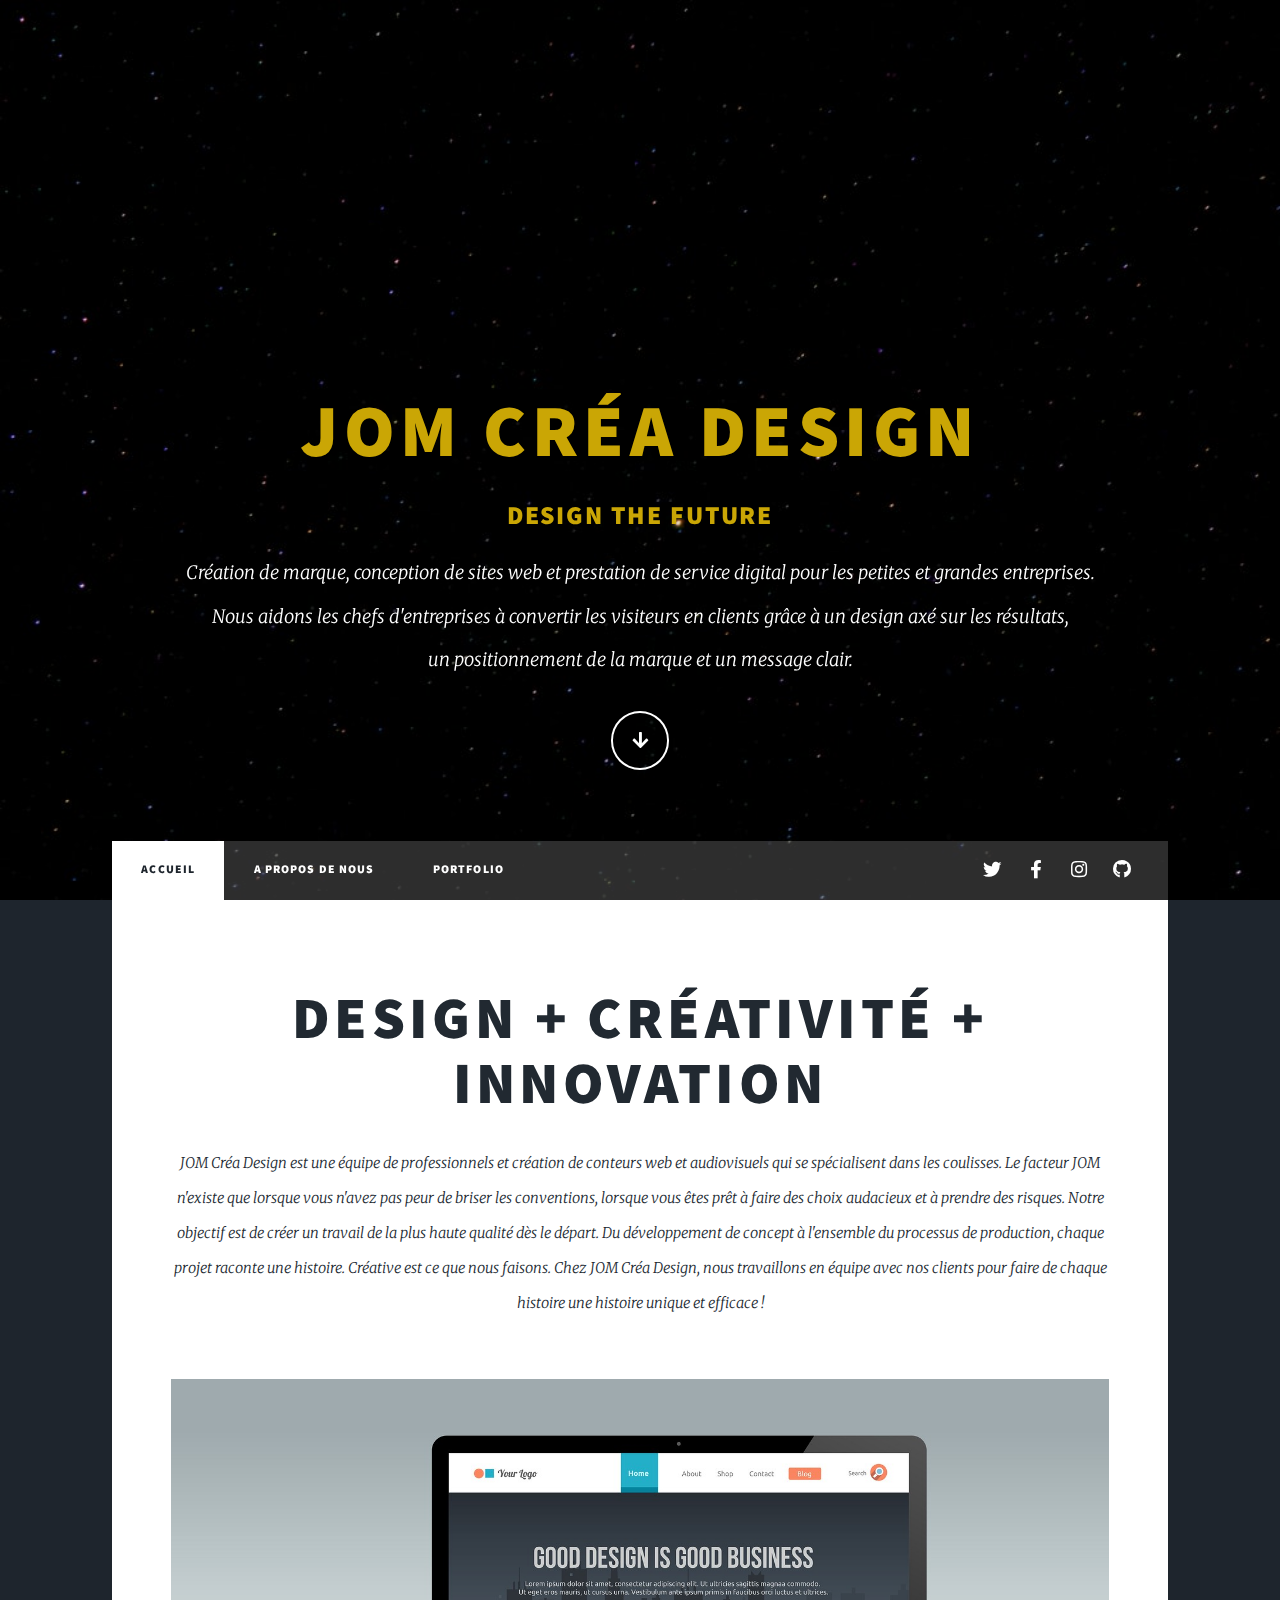
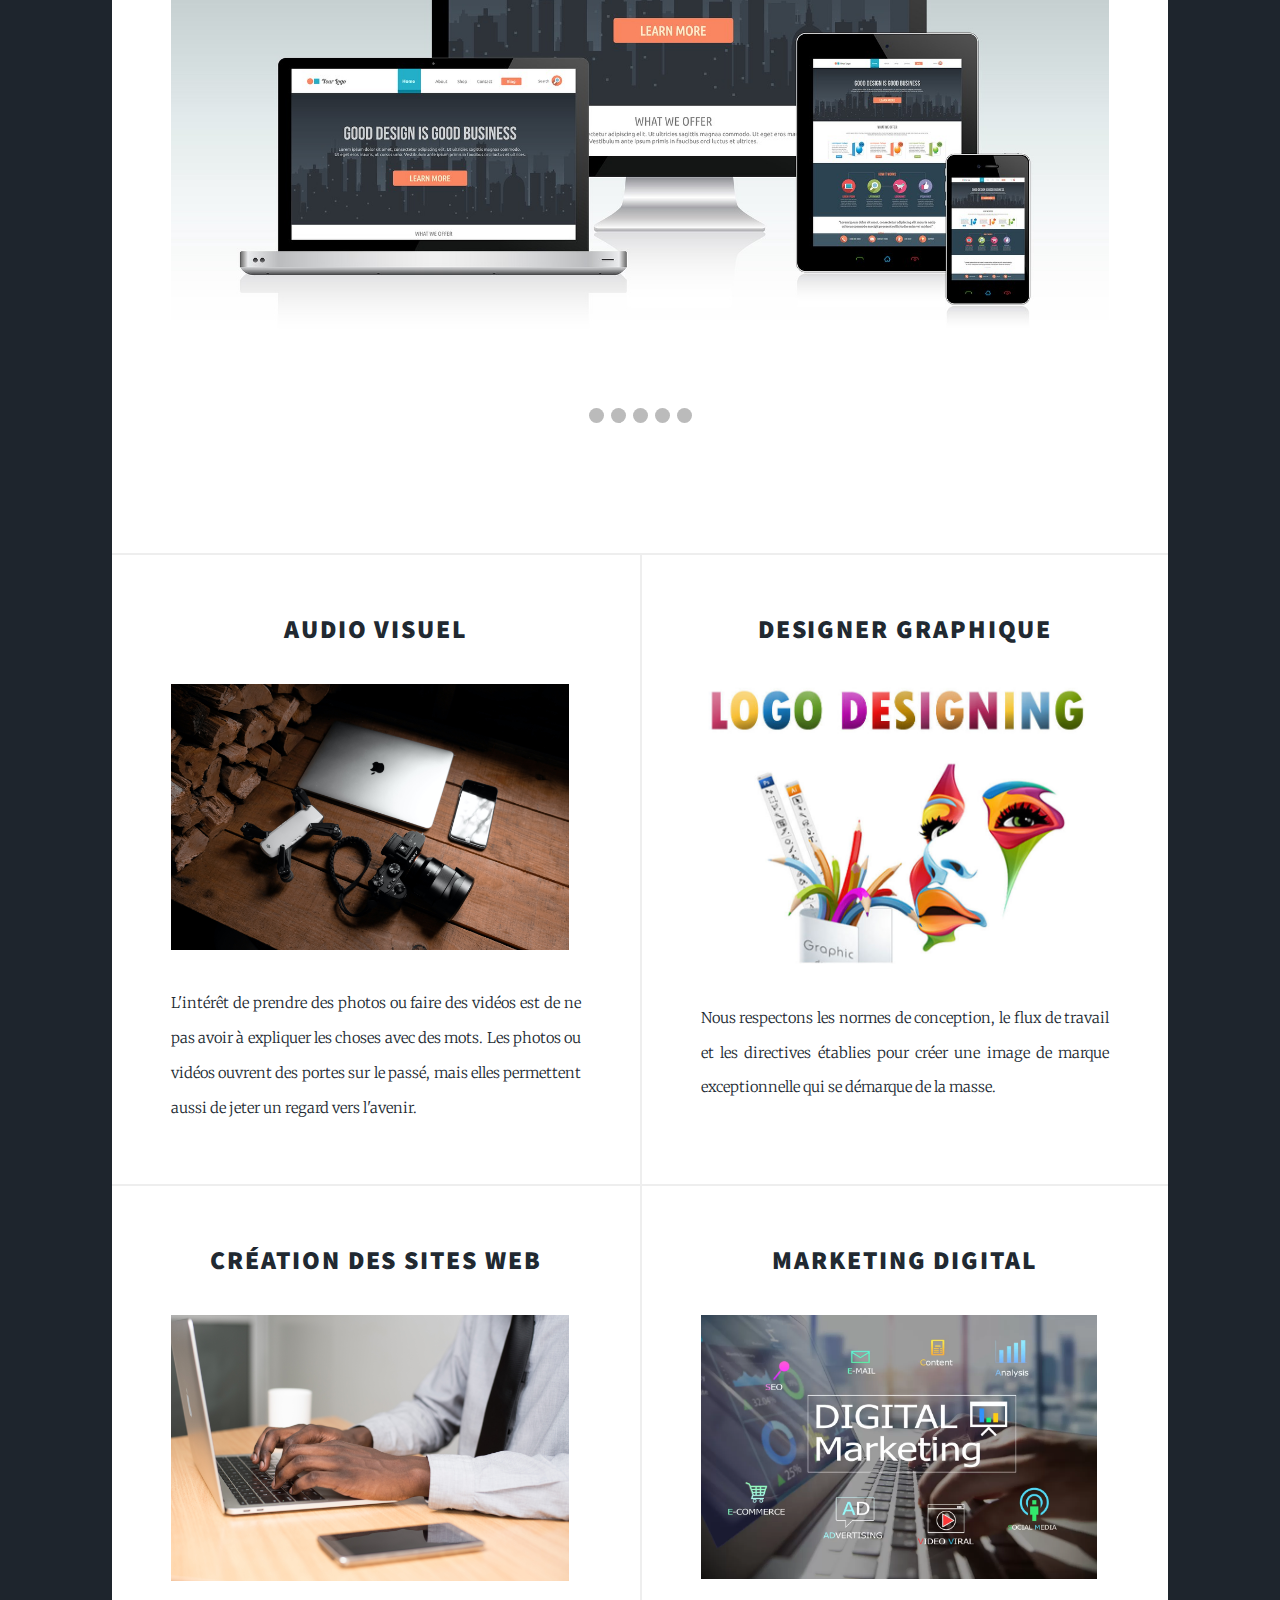
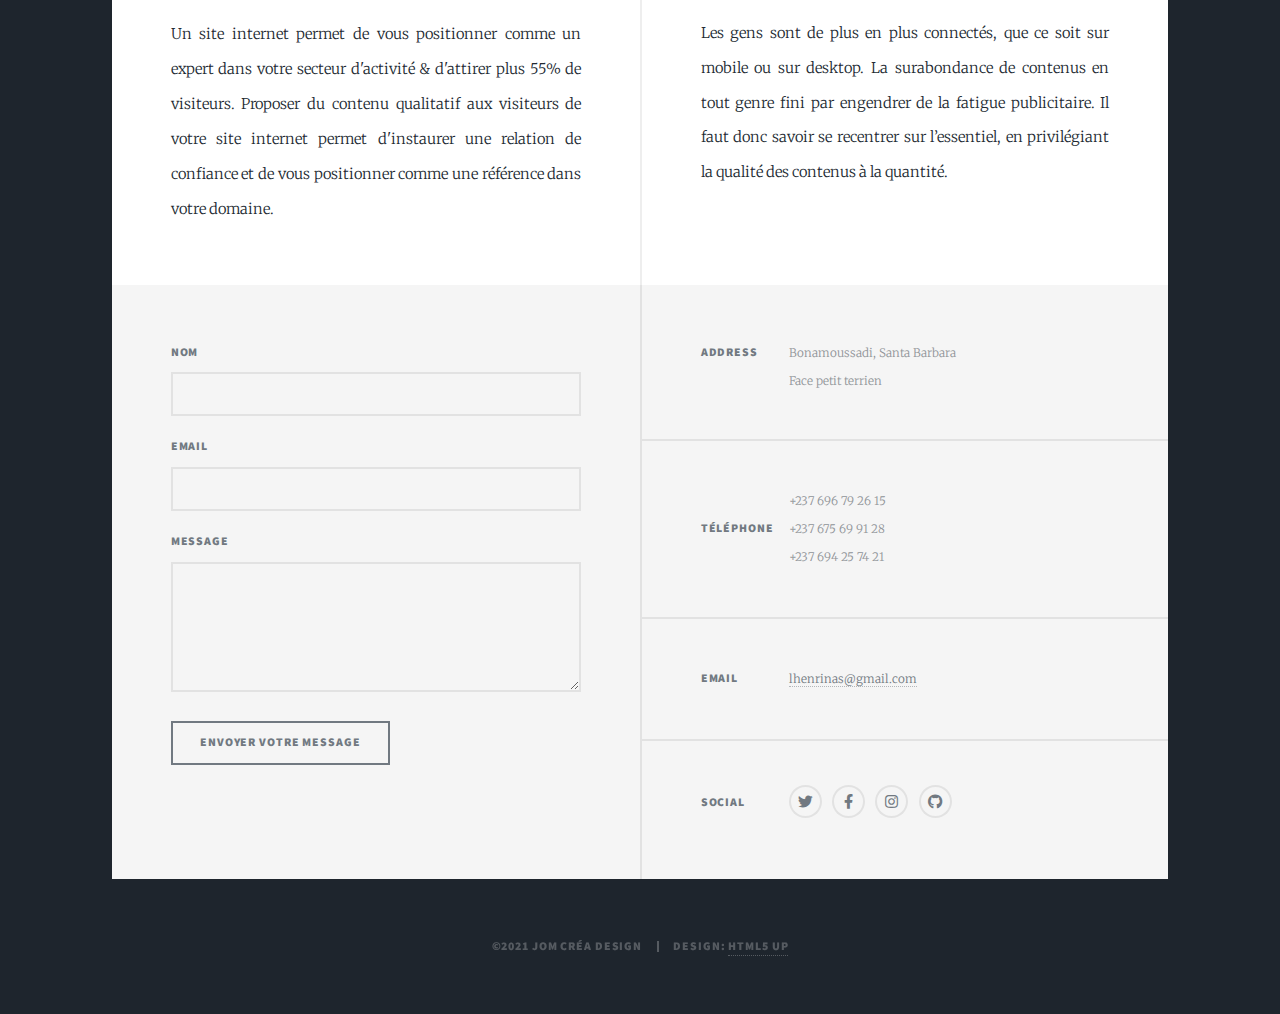
==== commit d3b0f794: "Update index.html" ====
--- a/index.html
+++ b/index.html
@@ -224,11 +224,11 @@
 							</section>
 							<section>
 								<h3>Téléphone</h3>
-								<p>+237 694 25 74 21 / +237 675 69 91 28 <br> +237 696 79 26 15</p>
+								<p>+237 696 79 26 15 <br> +237 675 69 91 28 <br> +237 694 25 74 21 </p>
 							</section>
 							<section>
 								<h3>Email</h3>
-								<p><a href="#">lhenrinas@gmail.com</a></p>
+								<p><a href="mailto:lhenrinas@gmail.com">lhenrinas@gmail.com</a></p>
 							</section>
 							<section>
 								<h3>Social</h3>
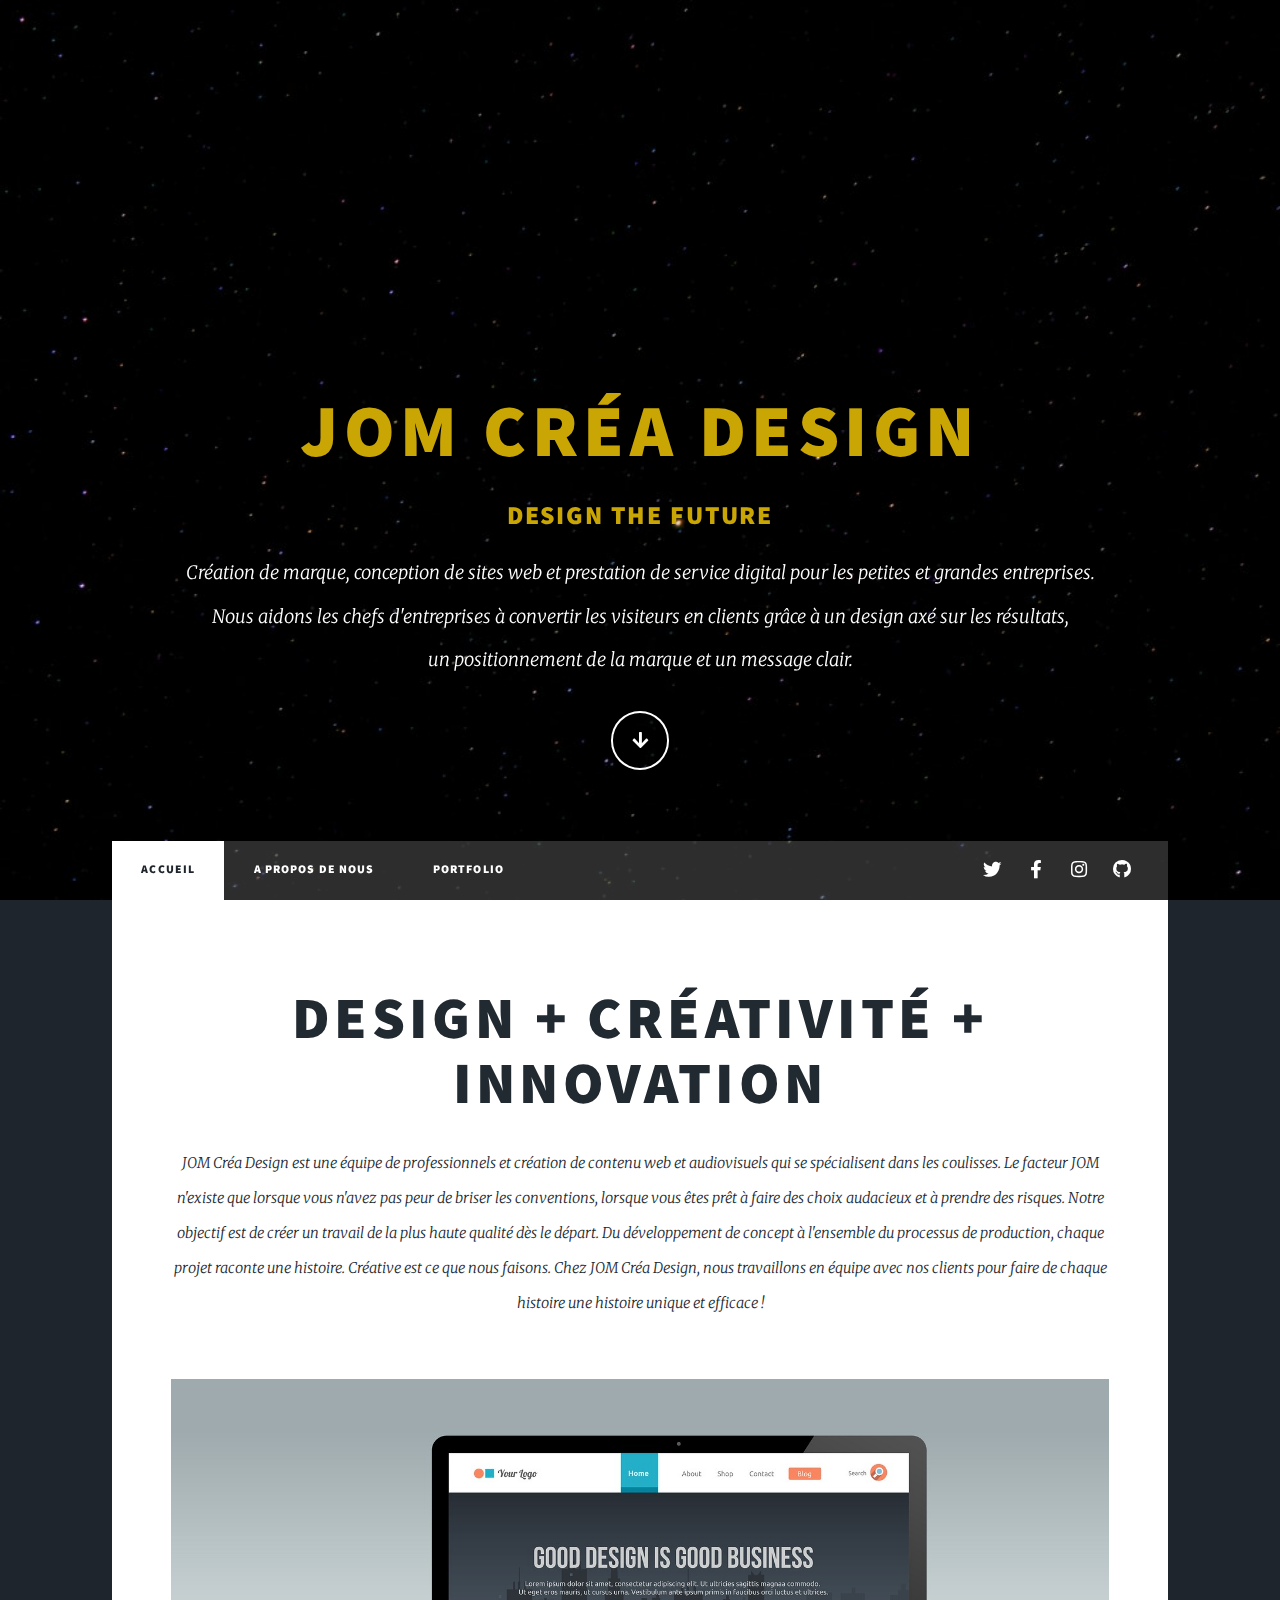
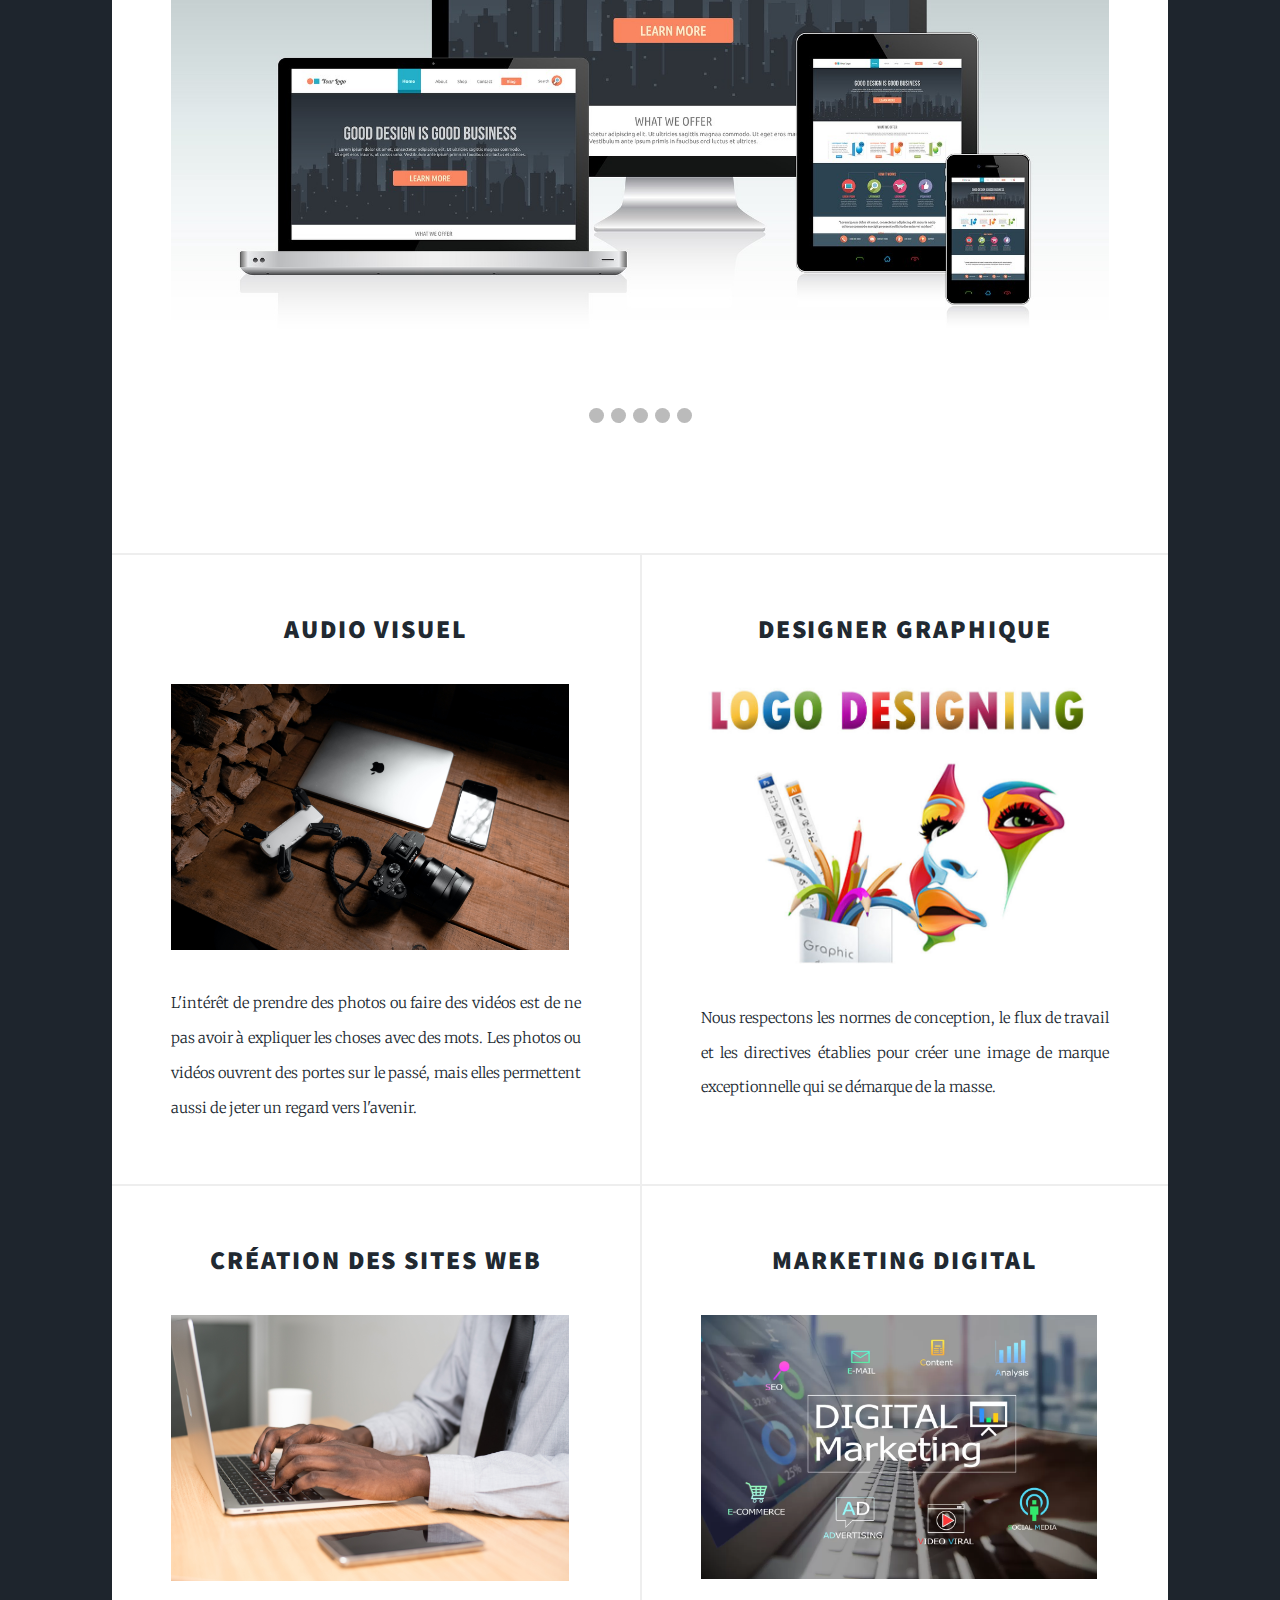
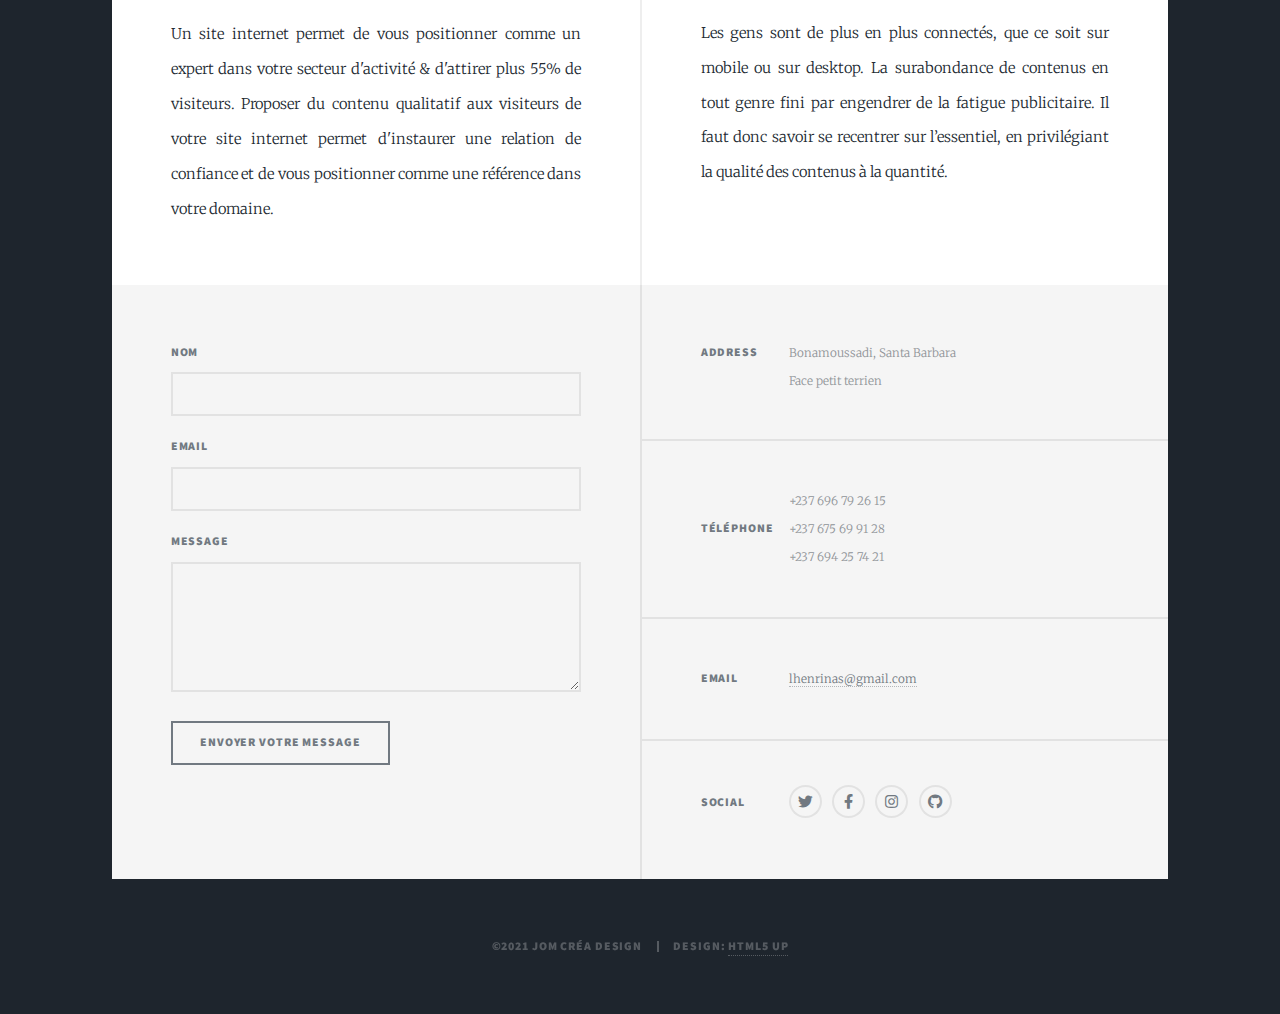
==== commit 8f8cd323: "Update index.html" ====
--- a/index.html
+++ b/index.html
@@ -62,7 +62,7 @@
 								<header class="major">
 									<!----<span class="date">April 25, 2017</span>--->
 									<h2>DESIGN + CRÉATIVITÉ + INNOVATION</h2>
-									<p> JOM Créa Design est une équipe de professionnels et création de conteurs web et audiovisuels qui se spécialisent dans les coulisses. 
+									<p> JOM Créa Design est une équipe de professionnels et création de contenu web et audiovisuels qui se spécialisent dans les coulisses. 
 									Le facteur JOM n'existe que lorsque vous n'avez pas peur de briser les conventions, lorsque vous êtes prêt à faire des choix audacieux et à prendre des risques. Notre objectif est de créer un travail de la plus haute qualité dès le départ. Du développement de concept à l'ensemble du processus de production, chaque projet raconte une histoire. Créative est ce que nous faisons.
 									Chez JOM Créa Design, nous travaillons en équipe avec nos clients pour faire de chaque histoire une histoire unique et efficace !</p>
 								</header>
@@ -258,6 +258,16 @@
 			<script src="assets/js/util.js"></script>
 			<script src="assets/js/main.js"></script>
 			<script src="assets/js/lightbox-plus-jquery.min.js"></script>
+			<!-- Global site tag (gtag.js) - Google Analytics -->
+			<script async src="https://www.googletagmanager.com/gtag/js?id=UA-226208097-1">
+			</script>
+			<script>
+			  window.dataLayer = window.dataLayer || [];
+			  function gtag(){dataLayer.push(arguments);}
+			  gtag('js', new Date());
+
+			  gtag('config', 'UA-226208097-1');
+			</script>
 
 	</body>
 </html>
